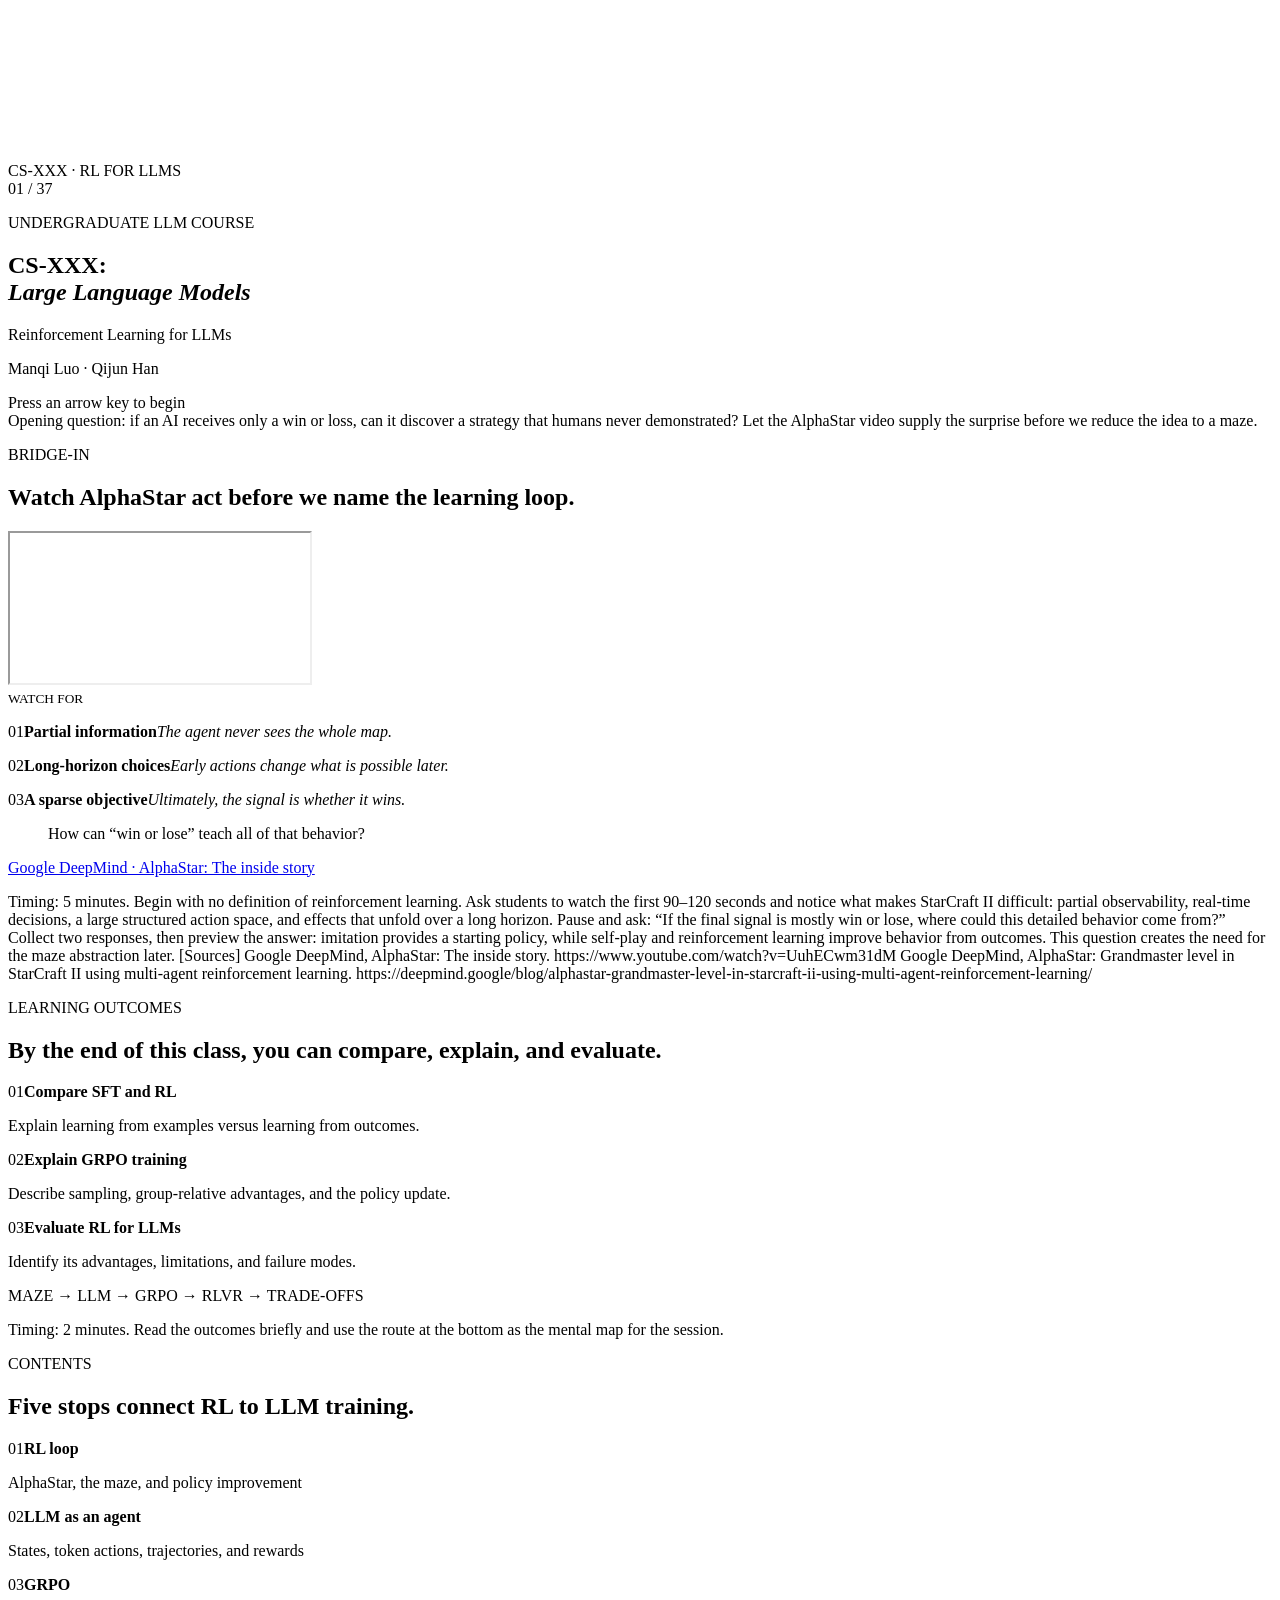
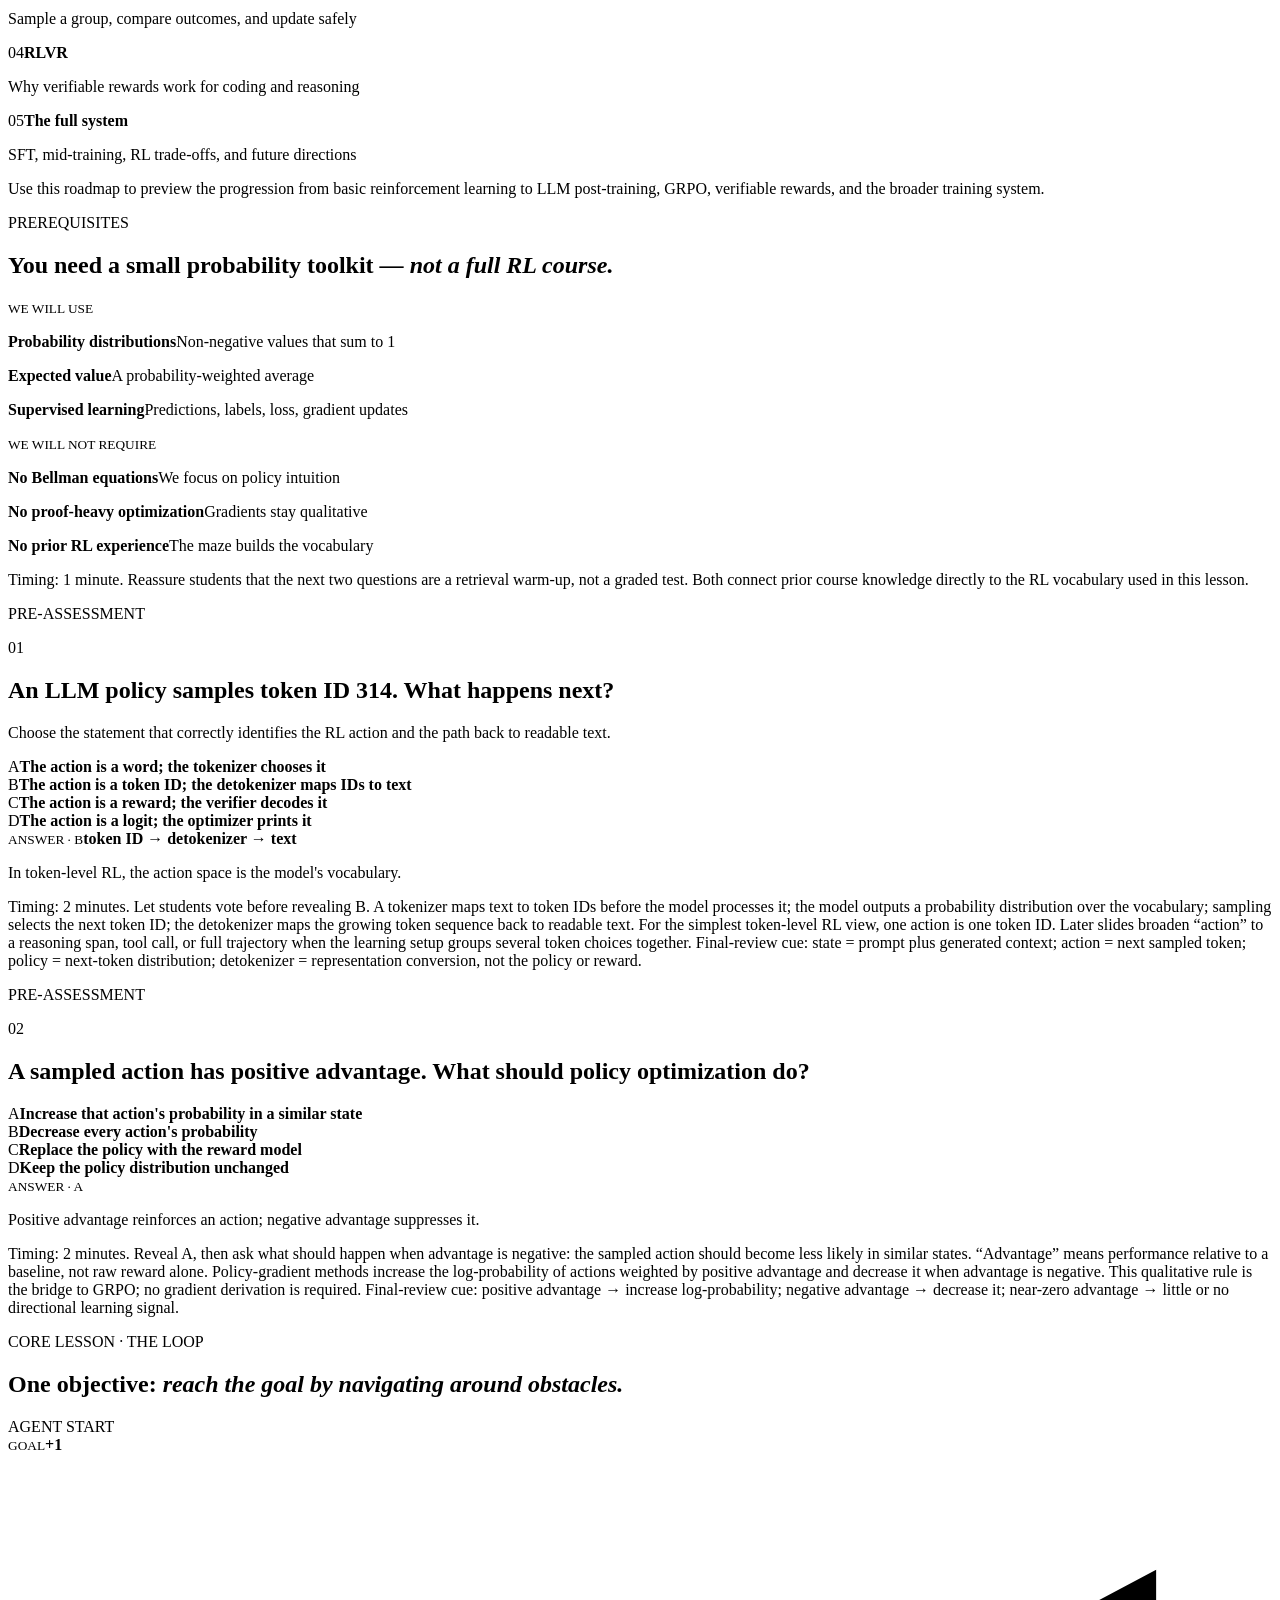
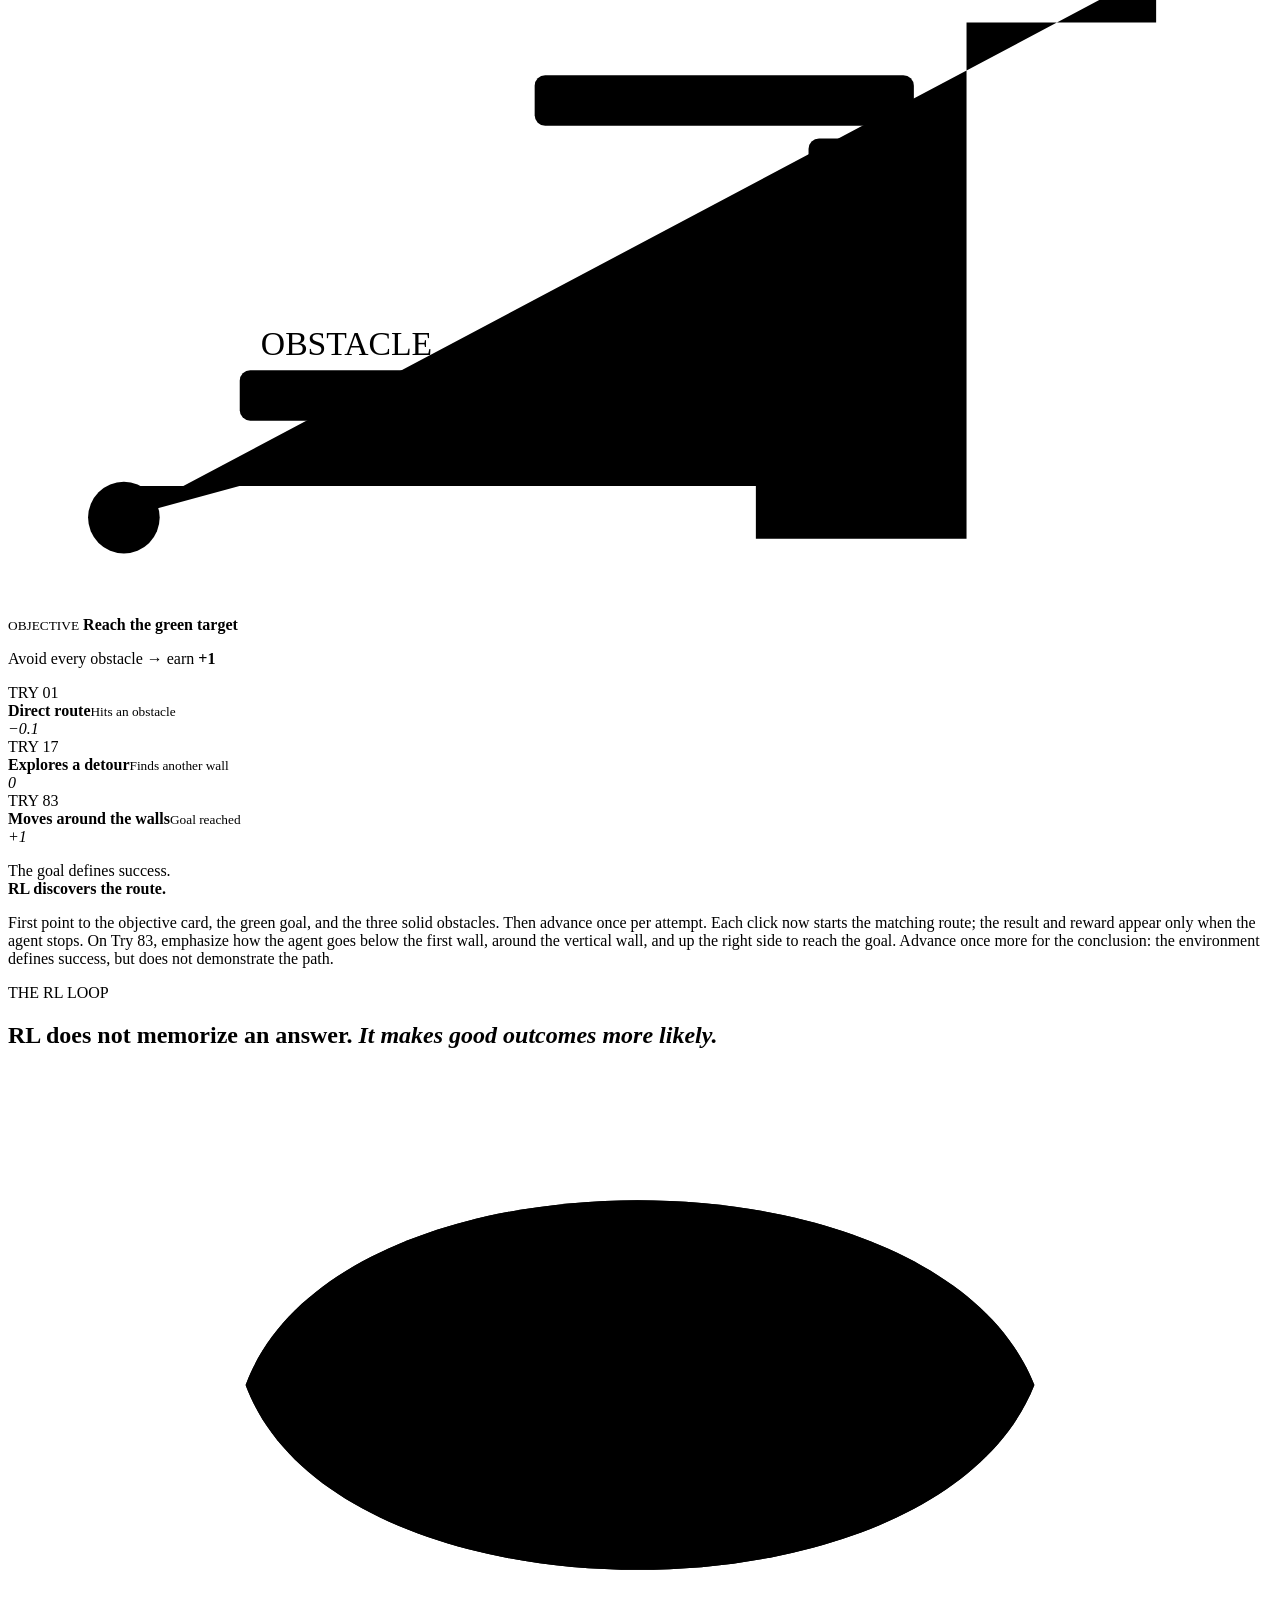
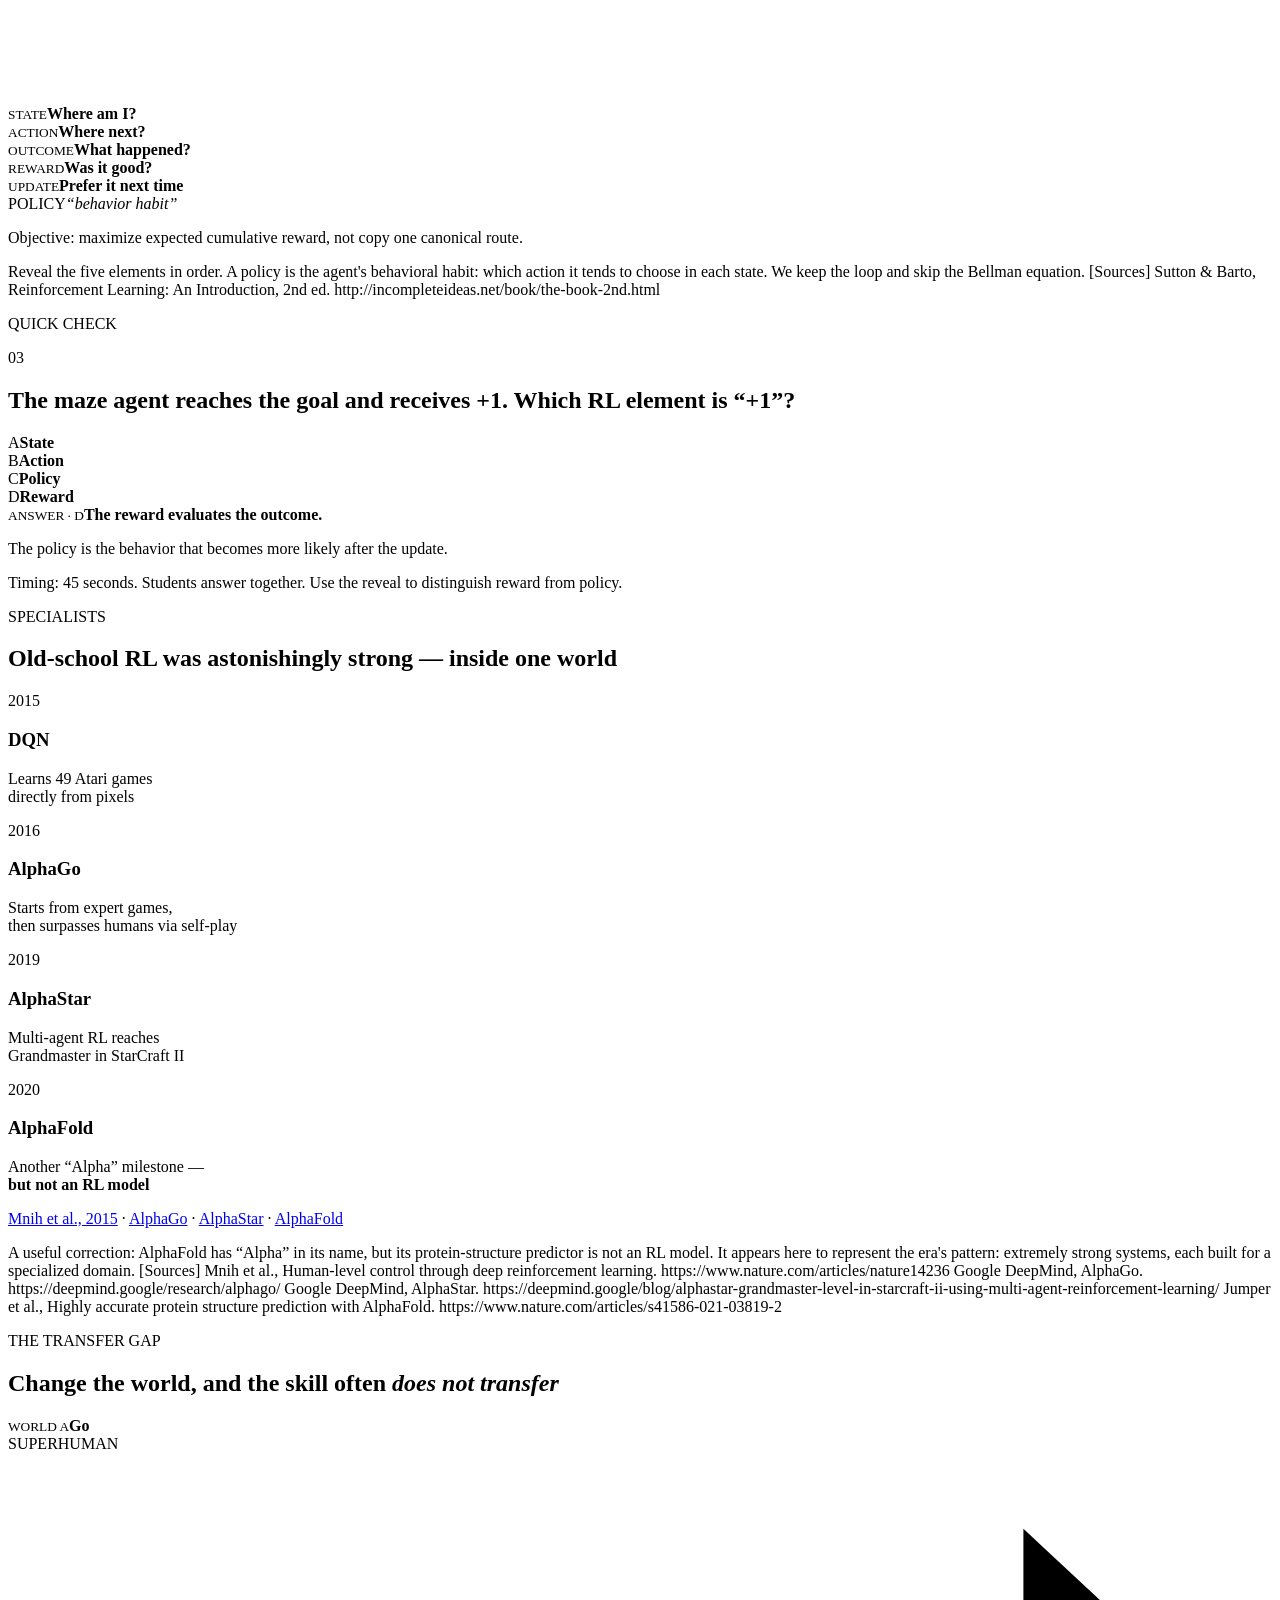
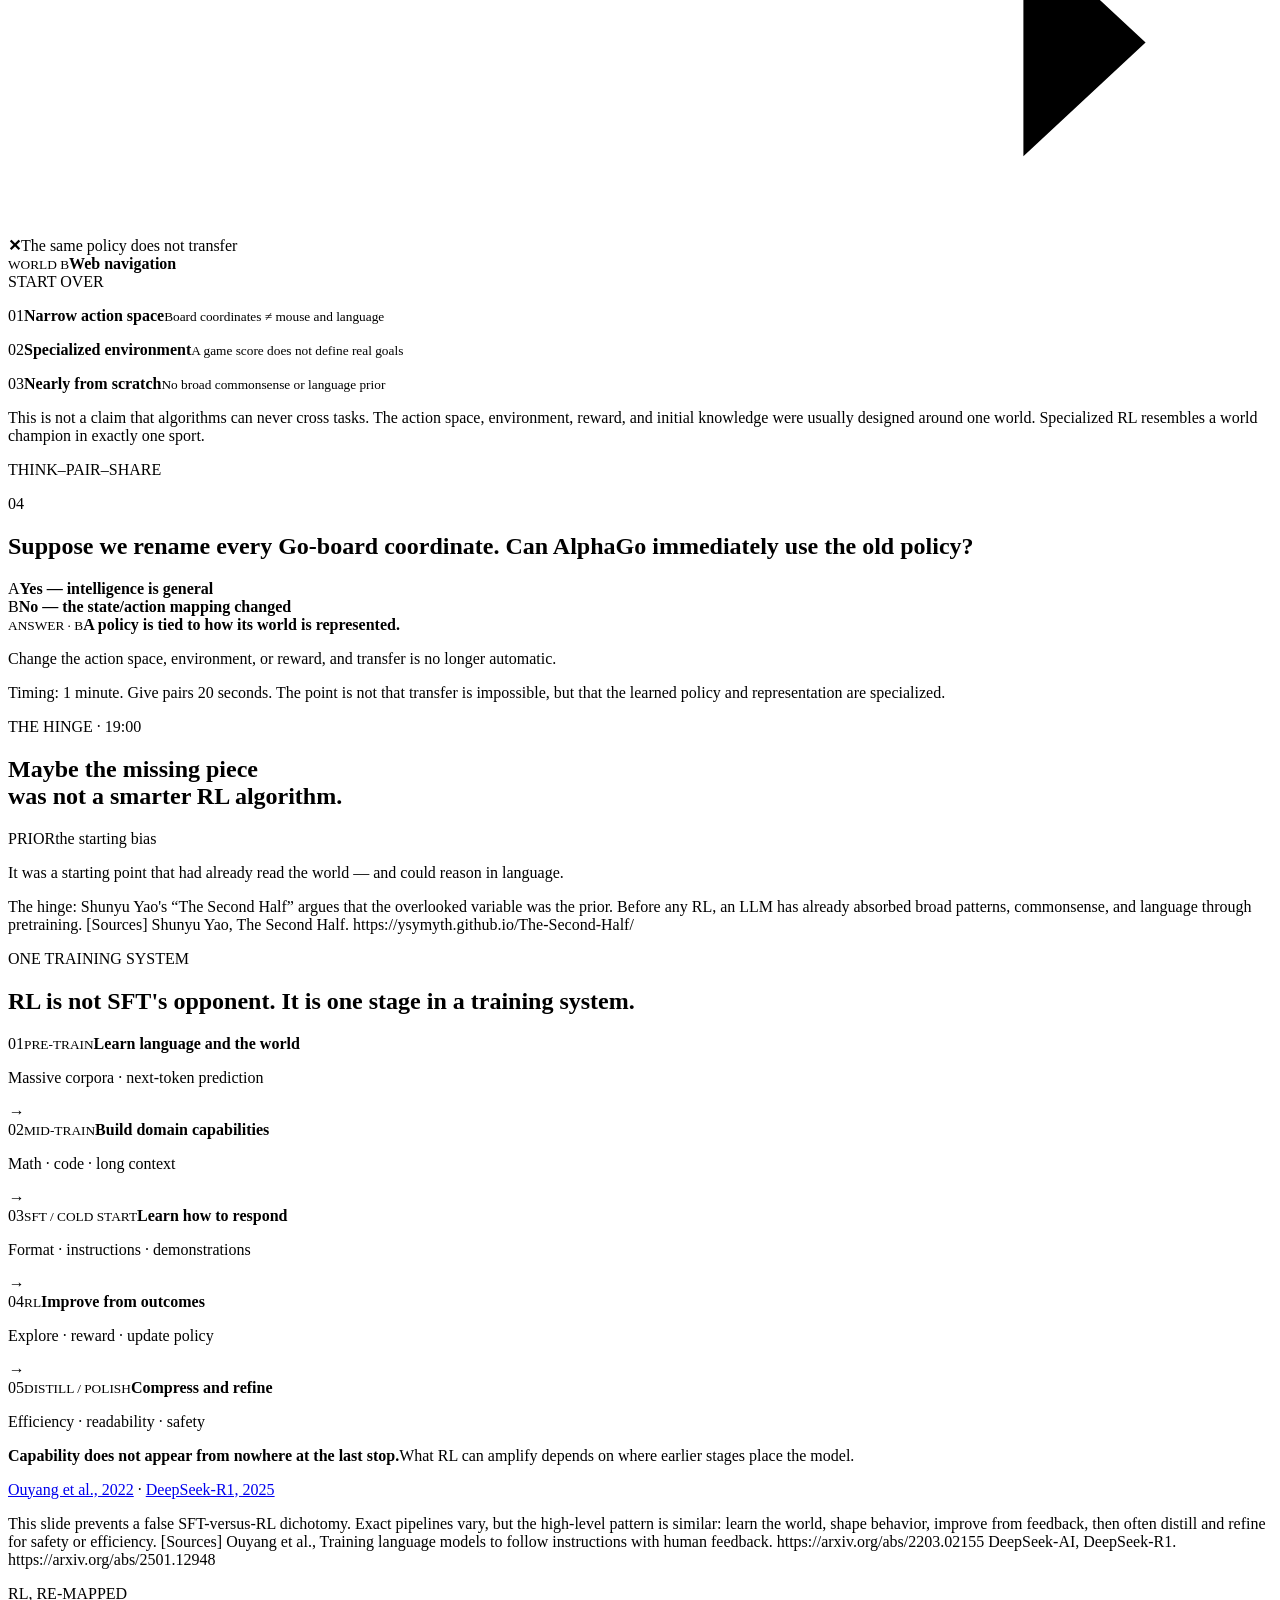
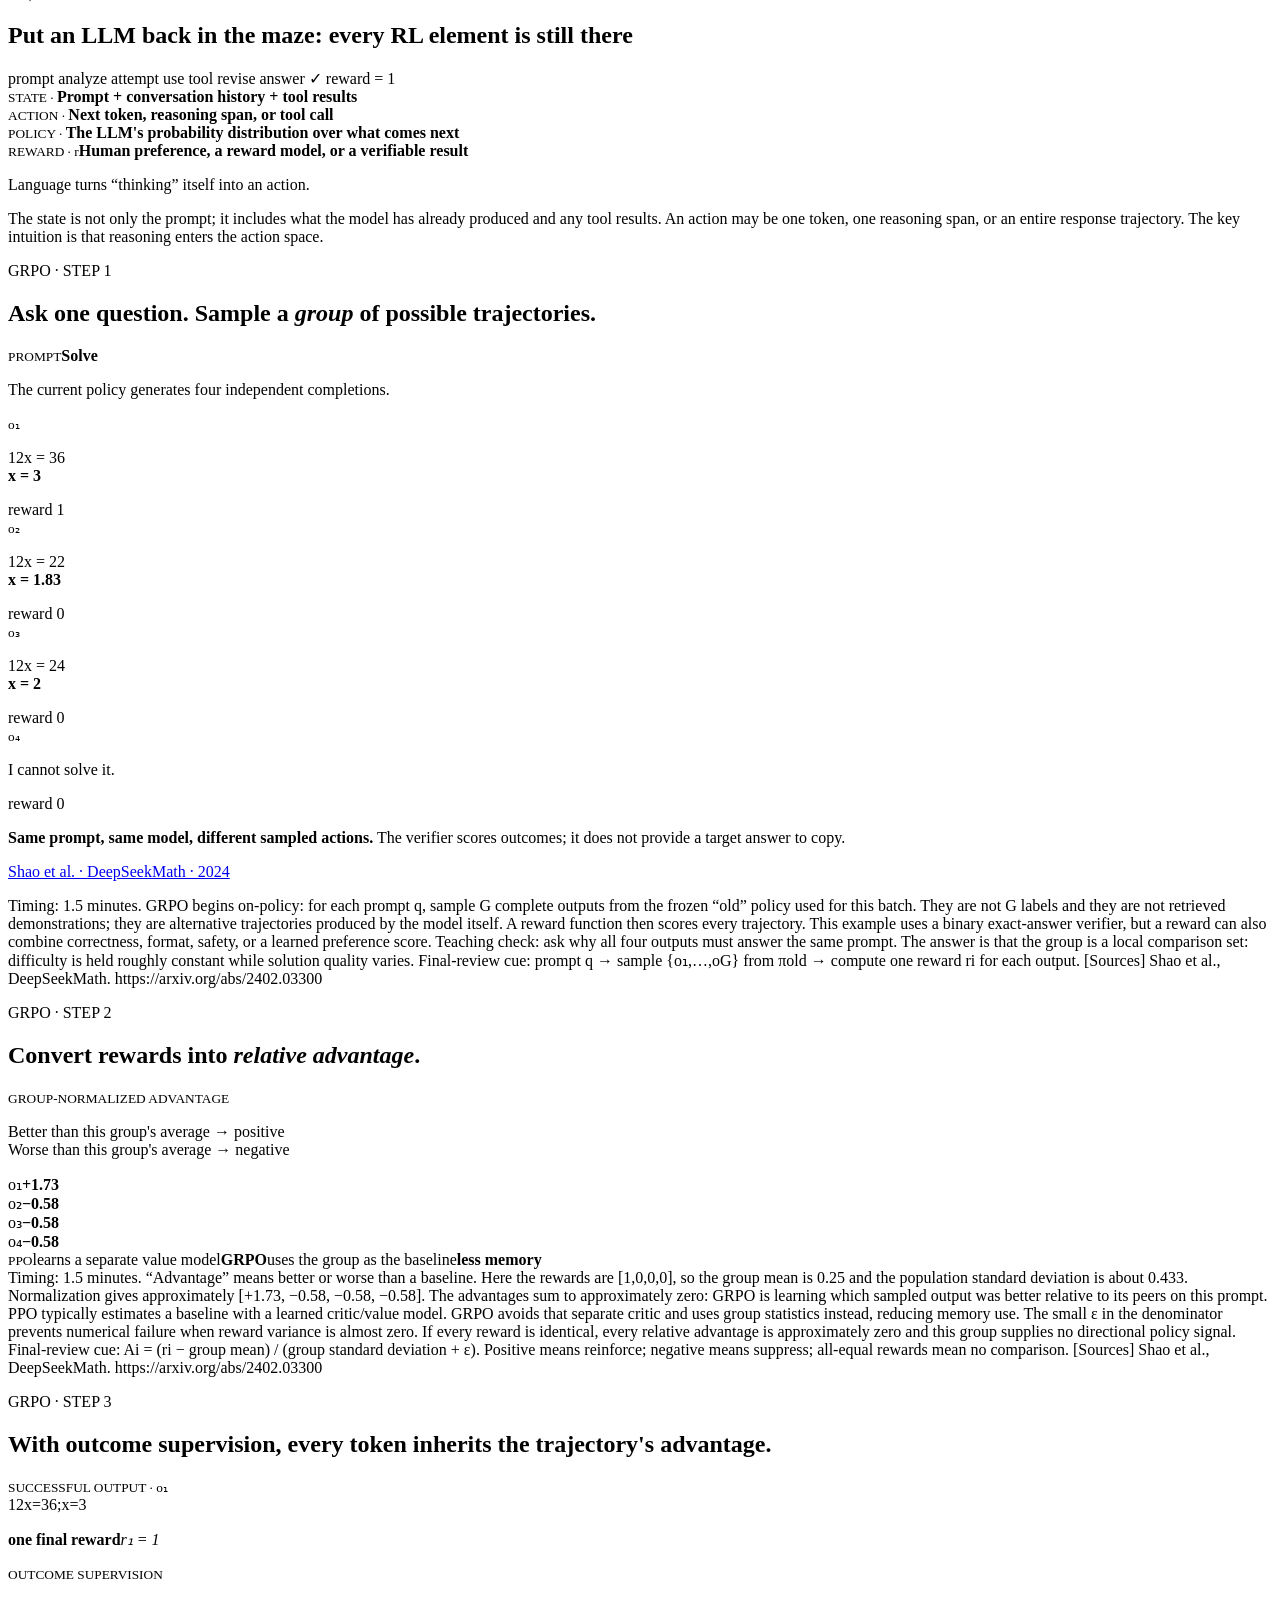
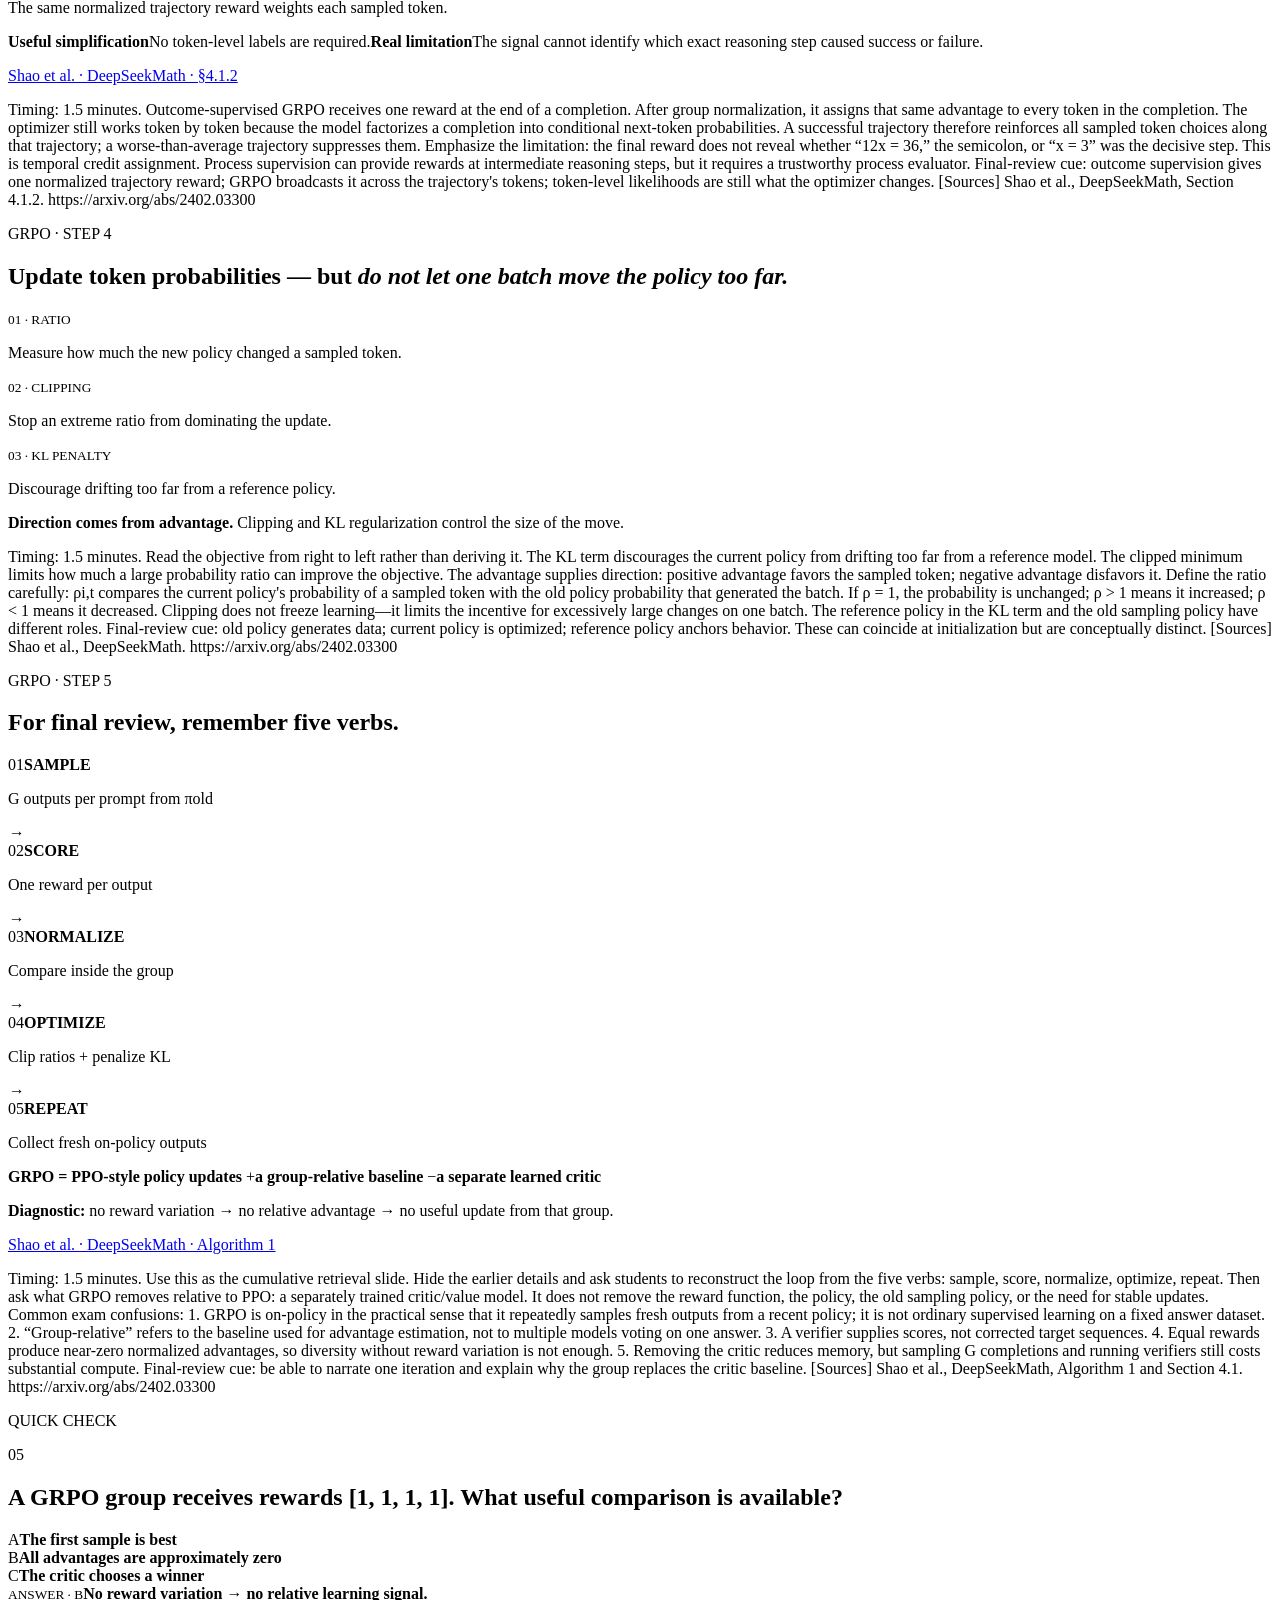
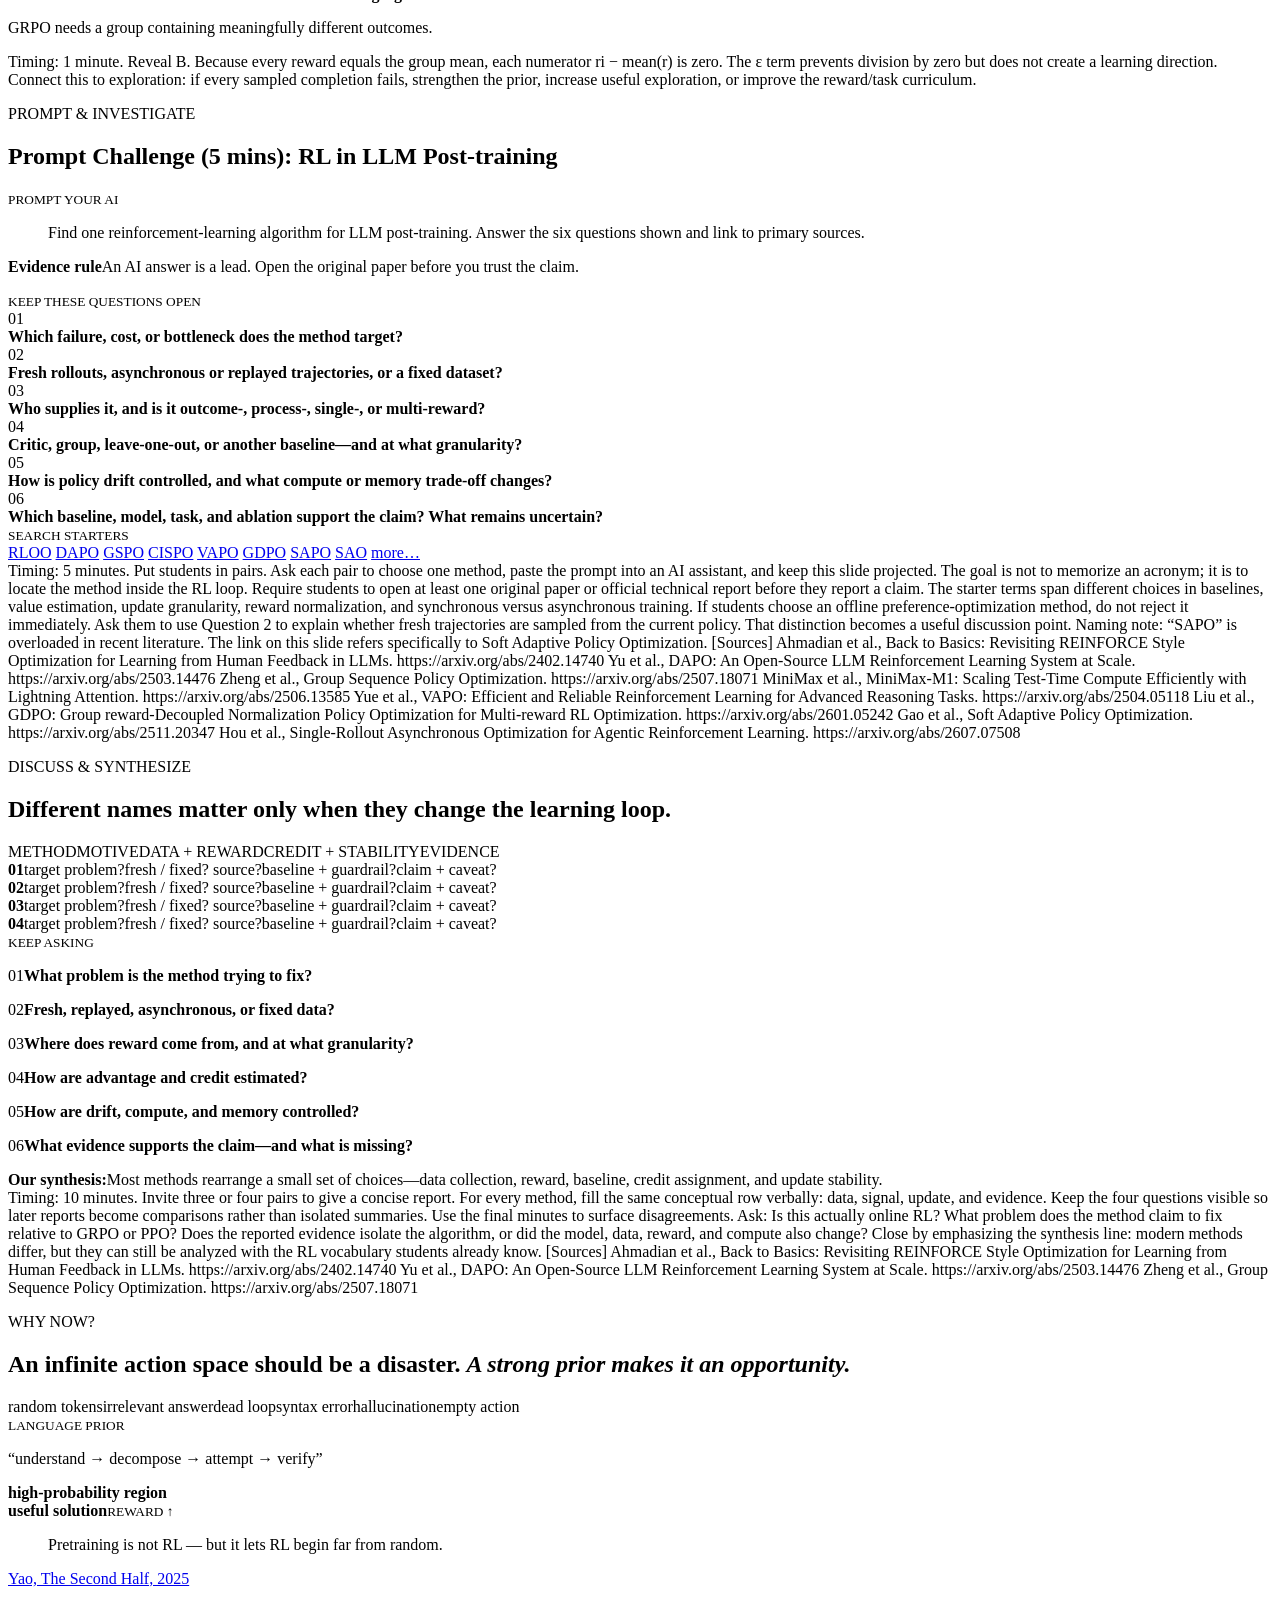
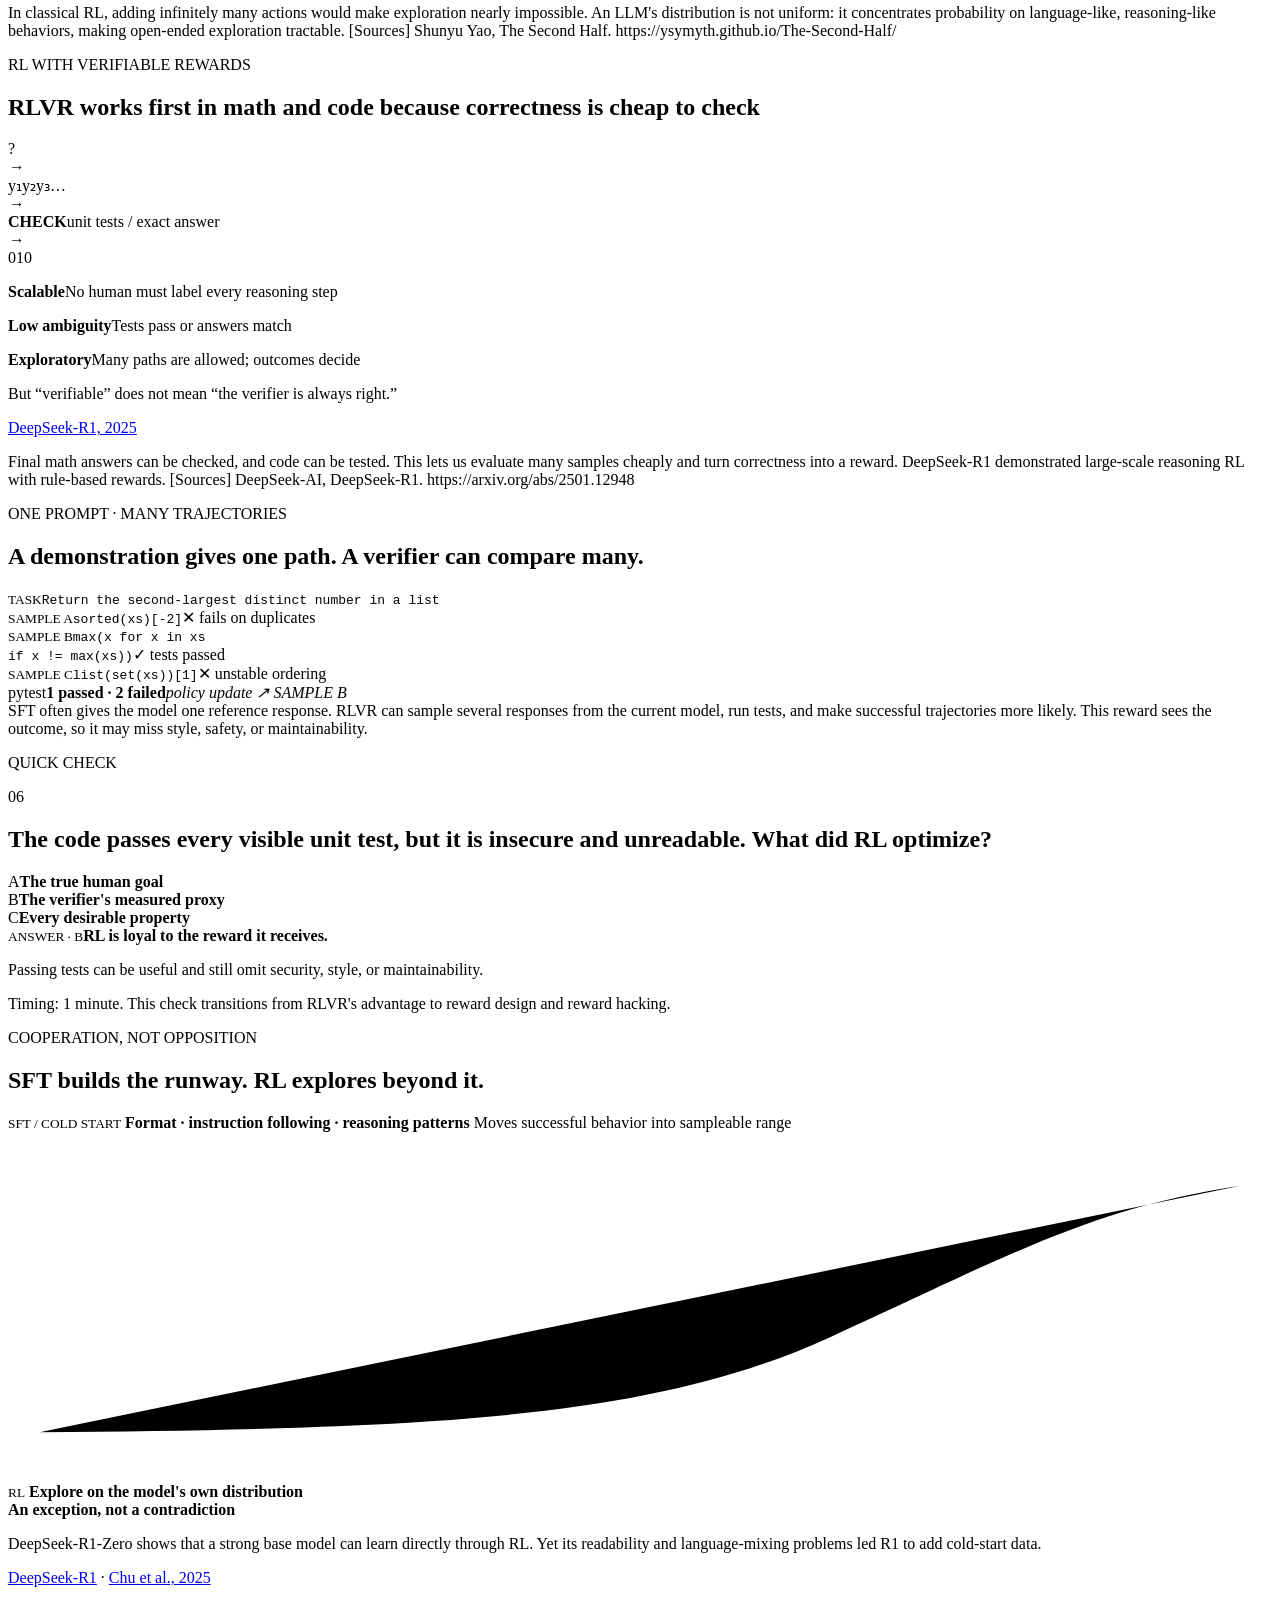
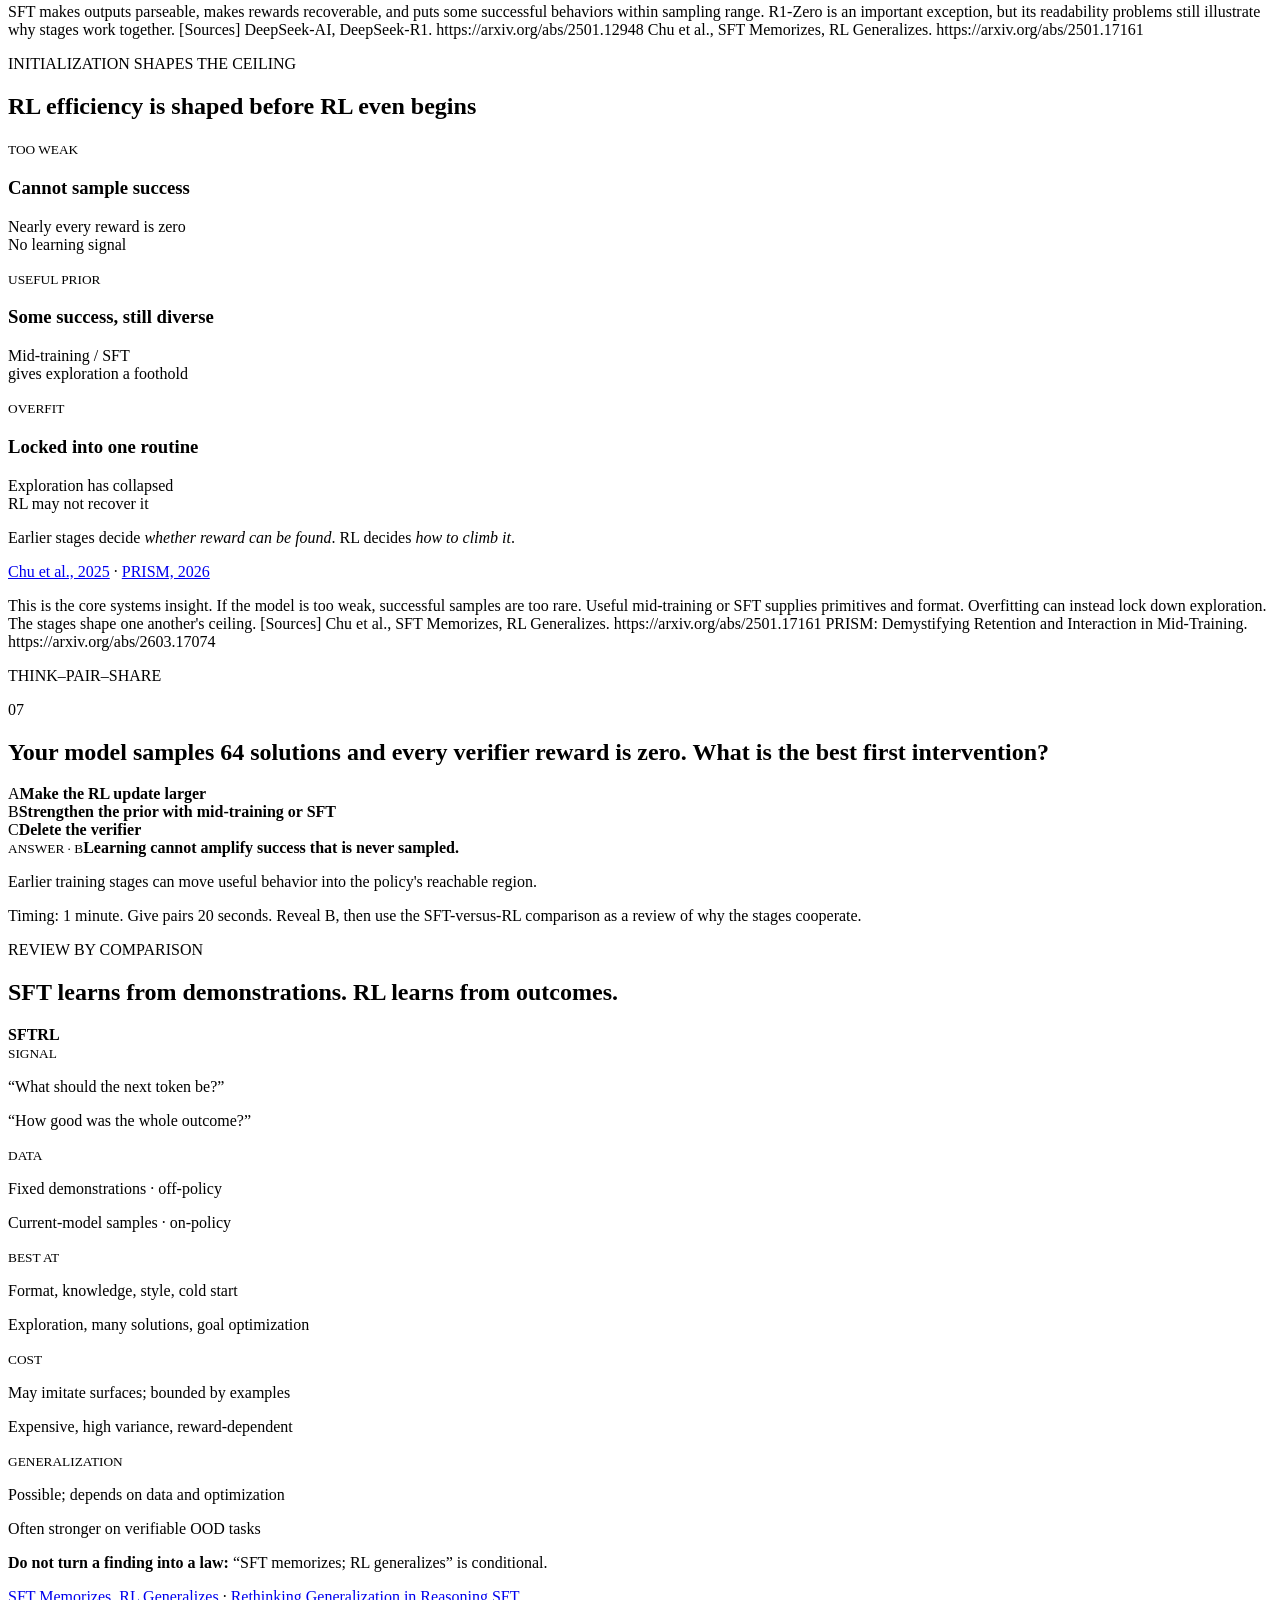
==== rl-pre/index.html @ d64e6c1c "Integrate three presentations with auto-discovering Pages build - auto-research/, gpp3/, rl-pre/ mov" ====
<!doctype html>
<html lang="en">
  <head>
    <meta charset="UTF-8" />
    <meta name="viewport" content="width=device-width, initial-scale=1.0" />
    <meta name="theme-color" content="#08111f" />
    <meta name="description" content="CS-XXX: Large Language Models — an undergraduate class module on reinforcement learning for LLMs." />
    <meta property="og:title" content="CS-XXX: Large Language Models" />
    <meta property="og:description" content="Reinforcement Learning for LLMs" />
    <meta property="og:image" content="./assets/rl-maze-hero.png" />
    <title>CS-XXX: Large Language Models — Reinforcement Learning for LLMs</title>
    <script>
      try {
        document.documentElement.dataset.theme = localStorage.getItem('rl-deck-theme') || 'dark';
      } catch {
        document.documentElement.dataset.theme = 'dark';
      }
    </script>
  </head>
  <body>
    <canvas id="ambient" aria-hidden="true"></canvas>
    <div id="deck-hud" aria-hidden="true">
      <span>CS-XXX · RL FOR LLMS</span>
    </div>
    <div id="slide-page-number" aria-label="Slide 1 of 37">01 / 37</div>
    <div class="reveal">
      <div class="slides">
        <section class="hero-slide course-hero" data-background-image="./assets/rl-maze-hero.png" data-background-opacity="0.38">
          <div class="hero-copy">
            <p class="eyebrow">UNDERGRADUATE LLM COURSE</p>
            <h1><span class="course-code">CS-XXX:</span><br /><em>Large Language Models</em></h1>
            <p class="dek">Reinforcement Learning for LLMs</p>
            <p class="byline">Manqi Luo · Qijun Han</p>
          </div>
          <div class="scroll-cue">Press an arrow key to begin</div>
          <aside class="notes">Opening question: if an AI receives only a win or loss, can it discover a strategy that humans never demonstrated? Let the AlphaStar video supply the surprise before we reduce the idea to a maze.</aside>
        </section>

        <section class="video-bridge-slide">
          <header>
            <p class="kicker">BRIDGE-IN</p>
            <h2>Watch AlphaStar act before we name the learning loop.</h2>
          </header>
          <div class="video-bridge-layout">
            <div class="video-frame">
              <iframe
                src="https://www.youtube-nocookie.com/embed/UuhECwm31dM?rel=0&amp;modestbranding=1"
                title="AlphaStar: The inside story by Google DeepMind"
                loading="lazy"
                allow="accelerometer; autoplay; clipboard-write; encrypted-media; gyroscope; picture-in-picture; web-share"
                allowfullscreen
              ></iframe>
            </div>
            <div class="video-prompts">
              <small>WATCH FOR</small>
              <p class="fragment fade-up"><span>01</span><b>Partial information</b><em>The agent never sees the whole map.</em></p>
              <p class="fragment fade-up"><span>02</span><b>Long-horizon choices</b><em>Early actions change what is possible later.</em></p>
              <p class="fragment fade-up"><span>03</span><b>A sparse objective</b><em>Ultimately, the signal is whether it wins.</em></p>
              <blockquote class="fragment fade-up">How can “win or lose” teach all of that behavior?</blockquote>
            </div>
          </div>
          <p class="slide-cite"><a href="https://www.youtube.com/watch?v=UuhECwm31dM">Google DeepMind · AlphaStar: The inside story</a></p>
          <aside class="notes">Timing: 5 minutes. Begin with no definition of reinforcement learning. Ask students to watch the first 90–120 seconds and notice what makes StarCraft II difficult: partial observability, real-time decisions, a large structured action space, and effects that unfold over a long horizon. Pause and ask: “If the final signal is mostly win or lose, where could this detailed behavior come from?” Collect two responses, then preview the answer: imitation provides a starting policy, while self-play and reinforcement learning improve behavior from outcomes. This question creates the need for the maze abstraction later.

[Sources]
Google DeepMind, AlphaStar: The inside story. https://www.youtube.com/watch?v=UuhECwm31dM
Google DeepMind, AlphaStar: Grandmaster level in StarCraft II using multi-agent reinforcement learning. https://deepmind.google/blog/alphastar-grandmaster-level-in-starcraft-ii-using-multi-agent-reinforcement-learning/</aside>
        </section>

        <section class="outcomes-slide">
          <header>
            <p class="kicker">LEARNING OUTCOMES</p>
            <h2>By the end of this class, you can compare, explain, and evaluate.</h2>
          </header>
          <div class="outcomes-grid">
            <article class="fragment fade-up"><span>01</span><b>Compare SFT and RL</b><p>Explain learning from examples versus learning from outcomes.</p></article>
            <article class="fragment fade-up"><span>02</span><b>Explain GRPO training</b><p>Describe sampling, group-relative advantages, and the policy update.</p></article>
            <article class="fragment fade-up"><span>03</span><b>Evaluate RL for LLMs</b><p>Identify its advantages, limitations, and failure modes.</p></article>
          </div>
          <p class="outcome-route"><span>MAZE</span> → <span>LLM</span> → <span>GRPO</span> → <span>RLVR</span> → <span>TRADE-OFFS</span></p>
          <aside class="notes">Timing: 2 minutes. Read the outcomes briefly and use the route at the bottom as the mental map for the session.</aside>
        </section>

        <section class="contents-slide">
          <header>
            <p class="kicker">CONTENTS</p>
            <h2>Five stops connect RL to LLM training.</h2>
          </header>
          <div class="contents-list">
            <article class="fragment fade-up"><span>01</span><b>RL loop</b><p>AlphaStar, the maze, and policy improvement</p></article>
            <article class="fragment fade-up"><span>02</span><b>LLM as an agent</b><p>States, token actions, trajectories, and rewards</p></article>
            <article class="fragment fade-up"><span>03</span><b>GRPO</b><p>Sample a group, compare outcomes, and update safely</p></article>
            <article class="fragment fade-up"><span>04</span><b>RLVR</b><p>Why verifiable rewards work for coding and reasoning</p></article>
            <article class="fragment fade-up"><span>05</span><b>The full system</b><p>SFT, mid-training, RL trade-offs, and future directions</p></article>
          </div>
          <aside class="notes">Use this roadmap to preview the progression from basic reinforcement learning to LLM post-training, GRPO, verifiable rewards, and the broader training system.</aside>
        </section>

        <section class="prereq-slide">
          <header>
            <p class="kicker">PREREQUISITES</p>
            <h2>You need a small probability toolkit — <em>not a full RL course.</em></h2>
          </header>
          <div class="prereq-grid">
            <article class="need">
              <small>WE WILL USE</small>
              <p class="fragment fade-up"><b>Probability distributions</b><span>Non-negative values that sum to 1</span></p>
              <p class="fragment fade-up"><b>Expected value</b><span>A probability-weighted average</span></p>
              <p class="fragment fade-up"><b>Supervised learning</b><span>Predictions, labels, loss, gradient updates</span></p>
            </article>
            <article class="skip">
              <small>WE WILL NOT REQUIRE</small>
              <p class="fragment fade-up"><b>No Bellman equations</b><span>We focus on policy intuition</span></p>
              <p class="fragment fade-up"><b>No proof-heavy optimization</b><span>Gradients stay qualitative</span></p>
              <p class="fragment fade-up"><b>No prior RL experience</b><span>The maze builds the vocabulary</span></p>
            </article>
          </div>
          <aside class="notes">Timing: 1 minute. Reassure students that the next two questions are a retrieval warm-up, not a graded test. Both connect prior course knowledge directly to the RL vocabulary used in this lesson.</aside>
        </section>

        <section class="quiz-slide pre-quiz">
          <p class="kicker">PRE-ASSESSMENT</p>
          <div class="quiz-number">01</div>
          <h2>An LLM policy samples token ID 314. What happens next?</h2>
          <p class="quiz-prompt">Choose the statement that correctly identifies the RL action and the path back to readable text.</p>
          <div class="quiz-options four">
            <article><span>A</span><b>The action is a word; the tokenizer chooses it</b></article><article><span>B</span><b>The action is a token ID; the detokenizer maps IDs to text</b></article><article><span>C</span><b>The action is a reward; the verifier decodes it</b></article><article><span>D</span><b>The action is a logit; the optimizer prints it</b></article>
          </div>
          <div class="quiz-answer fragment fade-up"><small>ANSWER · B</small><b>token ID → detokenizer → text</b><p>In token-level RL, the action space is the model's vocabulary.</p></div>
          <aside class="notes">Timing: 2 minutes. Let students vote before revealing B. A tokenizer maps text to token IDs before the model processes it; the model outputs a probability distribution over the vocabulary; sampling selects the next token ID; the detokenizer maps the growing token sequence back to readable text. For the simplest token-level RL view, one action is one token ID. Later slides broaden “action” to a reasoning span, tool call, or full trajectory when the learning setup groups several token choices together.

Final-review cue: state = prompt plus generated context; action = next sampled token; policy = next-token distribution; detokenizer = representation conversion, not the policy or reward.</aside>
        </section>

        <section class="quiz-slide pre-quiz">
          <p class="kicker">PRE-ASSESSMENT</p>
          <div class="quiz-number">02</div>
          <h2>A sampled action has positive advantage. What should policy optimization do?</h2>
          <div class="quiz-options four">
            <article><span>A</span><b>Increase that action's probability in a similar state</b></article><article><span>B</span><b>Decrease every action's probability</b></article><article><span>C</span><b>Replace the policy with the reward model</b></article><article><span>D</span><b>Keep the policy distribution unchanged</b></article>
          </div>
          <div class="quiz-answer fragment fade-up"><small>ANSWER · A</small><b data-math="A_t>0\Rightarrow \log\pi_\theta(a_t\mid s_t)\uparrow"></b><p>Positive advantage reinforces an action; negative advantage suppresses it.</p></div>
          <aside class="notes">Timing: 2 minutes. Reveal A, then ask what should happen when advantage is negative: the sampled action should become less likely in similar states. “Advantage” means performance relative to a baseline, not raw reward alone. Policy-gradient methods increase the log-probability of actions weighted by positive advantage and decrease it when advantage is negative. This qualitative rule is the bridge to GRPO; no gradient derivation is required.

Final-review cue: positive advantage → increase log-probability; negative advantage → decrease it; near-zero advantage → little or no directional learning signal.</aside>
        </section>

        <section class="maze-slide">
          <header>
            <p class="kicker">CORE LESSON · THE LOOP</p>
            <h2>One objective: <em>reach the goal by navigating around obstacles.</em></h2>
          </header>
          <div class="maze-stage">
            <div class="maze" role="img" aria-label="An agent tries routes through a maze, avoids obstacles, and reaches a rewarded goal">
              <div class="maze-grid"></div>
              <div class="maze-start-label">AGENT START</div>
              <div class="goal"><small>GOAL</small><b>+1</b></div>
              <svg class="trail" viewBox="0 0 600 360" preserveAspectRatio="none" aria-hidden="true">
                <defs>
                  <pattern id="obstacle-hatch" width="10" height="10" patternUnits="userSpaceOnUse" patternTransform="rotate(45)">
                    <rect width="10" height="10" fill="#14263c"></rect>
                    <line x1="0" y1="0" x2="0" y2="10" stroke="#29435f" stroke-width="3"></line>
                  </pattern>
                </defs>
                <g class="maze-obstacles">
                  <rect x="110" y="245" width="240" height="24" rx="5"></rect>
                  <rect x="380" y="135" width="24" height="166" rx="5"></rect>
                  <rect x="250" y="105" width="180" height="24" rx="5"></rect>
                </g>
                <text class="obstacle-label" x="120" y="238">OBSTACLE</text>
                <path class="maze-route route-direct" data-maze-route="1" d="M55,315 L55,300 L220,300 L220,270" />
                <path class="maze-route route-explore" data-maze-route="2" d="M55,315 L55,300 L355,300 L355,178 L380,178" />
                <path class="maze-route route-success" data-maze-route="3" d="M55,315 L55,300 L355,300 L355,325 L455,325 L455,80 L545,80 L545,55" />
                <g class="collision-marker collision-one" transform="translate(220 270)"><path d="M-10,-10 L10,10 M10,-10 L-10,10"></path></g>
                <g class="collision-marker collision-two" transform="translate(380 178)"><path d="M-10,-10 L10,10 M10,-10 L-10,10"></path></g>
                <g class="maze-runner" transform="translate(55 315)">
                  <circle class="maze-agent-pulse" r="17"></circle>
                  <circle class="maze-agent-core" r="9"></circle>
                </g>
              </svg>
            </div>
            <div class="maze-copy">
              <div class="maze-objective">
                <small>OBJECTIVE</small>
                <b>Reach the green target</b>
                <p>Avoid every obstacle → earn <strong>+1</strong></p>
              </div>
              <div class="attempt fragment fade-up" data-maze-step="1"><span>TRY 01</span><div><b>Direct route</b><small>Hits an obstacle</small></div><i>−0.1</i></div>
              <div class="attempt fragment fade-up" data-maze-step="2"><span>TRY 17</span><div><b>Explores a detour</b><small>Finds another wall</small></div><i>0</i></div>
              <div class="attempt success fragment fade-up" data-maze-step="3"><span>TRY 83</span><div><b>Moves around the walls</b><small>Goal reached</small></div><i>+1</i></div>
              <p class="fragment fade-up">The goal defines success.<br /><strong>RL discovers the route.</strong></p>
            </div>
          </div>
          <aside class="notes">First point to the objective card, the green goal, and the three solid obstacles. Then advance once per attempt. Each click now starts the matching route; the result and reward appear only when the agent stops. On Try 83, emphasize how the agent goes below the first wall, around the vertical wall, and up the right side to reach the goal. Advance once more for the conclusion: the environment defines success, but does not demonstrate the path.</aside>
        </section>

        <section class="loop-slide" data-auto-animate>
          <header>
            <p class="kicker">THE RL LOOP</p>
            <h2>RL does not memorize an answer. <em>It makes good outcomes more likely.</em></h2>
          </header>
          <div class="loop-orbit" aria-label="Reinforcement learning loop: state, action, outcome, reward, and policy update">
            <svg viewBox="0 0 1000 500" aria-hidden="true">
              <path id="orbit-path" d="M188 250 C 260 55, 735 55, 812 250 C 735 445, 260 445, 188 250" />
              <path class="orbit-progress" d="M188 250 C 260 55, 735 55, 812 250 C 735 445, 260 445, 188 250" />
            </svg>
            <div class="orbit-node node-state fragment fade-up" style="--x:16%;--y:50%"><small>STATE</small><b>Where am I?</b><span data-math="s_t"></span></div>
            <div class="orbit-node node-action fragment fade-up" style="--x:37%;--y:16%"><small>ACTION</small><b>Where next?</b><span data-math="a_t"></span></div>
            <div class="orbit-node node-outcome fragment fade-up" style="--x:68%;--y:16%"><small>OUTCOME</small><b>What happened?</b><span data-math="s_{t+1}"></span></div>
            <div class="orbit-node node-reward fragment fade-up" style="--x:84%;--y:50%"><small>REWARD</small><b>Was it good?</b><span data-math="r_t"></span></div>
            <div class="orbit-node node-update fragment fade-up" style="--x:50%;--y:82%"><small>UPDATE</small><b>Prefer it next time</b><span data-math="\pi \leftarrow \pi'"></span></div>
            <div class="policy-core"><span>POLICY</span><strong data-math="\pi_\theta"></strong><i>“behavior habit”</i></div>
          </div>
          <p class="bottom-claim fragment fade-up">Objective: <span>maximize</span> expected cumulative reward, not copy one canonical route.</p>
          <aside class="notes">Reveal the five elements in order. A policy is the agent's behavioral habit: which action it tends to choose in each state. We keep the loop and skip the Bellman equation.

[Sources]
Sutton & Barto, Reinforcement Learning: An Introduction, 2nd ed. http://incompleteideas.net/book/the-book-2nd.html</aside>
        </section>

        <section class="quiz-slide concept-quiz">
          <p class="kicker">QUICK CHECK</p>
          <div class="quiz-number">03</div>
          <h2>The maze agent reaches the goal and receives +1. Which RL element is “+1”?</h2>
          <div class="quiz-options four">
            <article><span>A</span><b>State</b></article><article><span>B</span><b>Action</b></article><article><span>C</span><b>Policy</b></article><article><span>D</span><b>Reward</b></article>
          </div>
          <div class="quiz-answer fragment fade-up"><small>ANSWER · D</small><b>The reward evaluates the outcome.</b><p>The policy is the behavior that becomes more likely after the update.</p></div>
          <aside class="notes">Timing: 45 seconds. Students answer together. Use the reveal to distinguish reward from policy.</aside>
        </section>

        <section class="history-slide" data-background-image="./assets/rl-history-triptych.png" data-background-opacity="0.40">
          <div class="history-shade"></div>
          <header>
            <p class="kicker">SPECIALISTS</p>
            <h2>Old-school RL was astonishingly strong — inside one world</h2>
          </header>
          <div class="history-line">
            <article class="fragment fade-up"><time>2015</time><h3>DQN</h3><p>Learns 49 Atari games<br />directly from pixels</p></article>
            <article class="fragment fade-up"><time>2016</time><h3>AlphaGo</h3><p>Starts from expert games,<br />then surpasses humans via self-play</p></article>
            <article class="fragment fade-up"><time>2019</time><h3>AlphaStar</h3><p>Multi-agent RL reaches<br />Grandmaster in StarCraft II</p></article>
            <article class="alphafold-note fragment fade-up"><time>2020</time><h3>AlphaFold</h3><p>Another “Alpha” milestone —<br /><strong>but not an RL model</strong></p></article>
          </div>
          <p class="slide-cite"><a href="https://www.nature.com/articles/nature14236">Mnih et al., 2015</a> · <a href="https://deepmind.google/research/alphago/">AlphaGo</a> · <a href="https://deepmind.google/blog/alphastar-grandmaster-level-in-starcraft-ii-using-multi-agent-reinforcement-learning/">AlphaStar</a> · <a href="https://www.nature.com/articles/s41586-021-03819-2">AlphaFold</a></p>
          <aside class="notes">A useful correction: AlphaFold has “Alpha” in its name, but its protein-structure predictor is not an RL model. It appears here to represent the era's pattern: extremely strong systems, each built for a specialized domain.

[Sources]
Mnih et al., Human-level control through deep reinforcement learning. https://www.nature.com/articles/nature14236
Google DeepMind, AlphaGo. https://deepmind.google/research/alphago/
Google DeepMind, AlphaStar. https://deepmind.google/blog/alphastar-grandmaster-level-in-starcraft-ii-using-multi-agent-reinforcement-learning/
Jumper et al., Highly accurate protein structure prediction with AlphaFold. https://www.nature.com/articles/s41586-021-03819-2</aside>
        </section>

        <section class="transfer-slide">
          <header>
            <p class="kicker">THE TRANSFER GAP</p>
            <h2>Change the world, and the skill often <em>does not transfer</em></h2>
          </header>
          <div class="world-transfer">
            <div class="world world-a">
              <small>WORLD A</small><b>Go</b>
              <div class="mini-grid"><i></i><i></i><i></i><i></i><i></i></div>
              <span class="score">SUPERHUMAN</span>
            </div>
            <div class="transfer-arrow">
              <svg viewBox="0 0 300 90" aria-hidden="true"><path d="M10 45 H268 M241 18 L270 45 L241 72" /></svg>
              <strong class="fragment fade-in">✕</strong><span class="fragment fade-in">The same policy does not transfer</span>
            </div>
            <div class="world world-b">
              <small>WORLD B</small><b>Web navigation</b>
              <div class="browser-ghost"><i></i><i></i><i></i></div>
              <span class="score dim">START OVER</span>
            </div>
          </div>
          <div class="three-missing">
            <p class="fragment fade-up"><span>01</span><b>Narrow action space</b><small>Board coordinates ≠ mouse and language</small></p>
            <p class="fragment fade-up"><span>02</span><b>Specialized environment</b><small>A game score does not define real goals</small></p>
            <p class="fragment fade-up"><span>03</span><b>Nearly from scratch</b><small>No broad commonsense or language prior</small></p>
          </div>
          <aside class="notes">This is not a claim that algorithms can never cross tasks. The action space, environment, reward, and initial knowledge were usually designed around one world. Specialized RL resembles a world champion in exactly one sport.</aside>
        </section>

        <section class="quiz-slide concept-quiz">
          <p class="kicker">THINK–PAIR–SHARE</p>
          <div class="quiz-number">04</div>
          <h2>Suppose we rename every Go-board coordinate. Can AlphaGo immediately use the old policy?</h2>
          <div class="quiz-options two">
            <article><span>A</span><b>Yes — intelligence is general</b></article><article><span>B</span><b>No — the state/action mapping changed</b></article>
          </div>
          <div class="quiz-answer fragment fade-up"><small>ANSWER · B</small><b>A policy is tied to how its world is represented.</b><p>Change the action space, environment, or reward, and transfer is no longer automatic.</p></div>
          <aside class="notes">Timing: 1 minute. Give pairs 20 seconds. The point is not that transfer is impossible, but that the learned policy and representation are specialized.</aside>
        </section>

        <section class="hinge-slide" data-background-color="#f2eee4">
          <p class="kicker dark">THE HINGE · 19:00</p>
          <div class="hinge-copy">
            <h2>Maybe the missing piece<br />was not a smarter RL algorithm.</h2>
            <div class="hinge-word fragment fade-up">PRIOR<span>the starting bias</span></div>
            <p class="fragment fade-up">It was a starting point that had already read the world — and could reason in language.</p>
          </div>
          <aside class="notes">The hinge: Shunyu Yao's “The Second Half” argues that the overlooked variable was the prior. Before any RL, an LLM has already absorbed broad patterns, commonsense, and language through pretraining.

[Sources]
Shunyu Yao, The Second Half. https://ysymyth.github.io/The-Second-Half/</aside>
        </section>

        <section class="pipeline-slide">
          <header>
            <p class="kicker">ONE TRAINING SYSTEM</p>
            <h2>RL is not SFT's opponent. It is one stage in a training system.</h2>
          </header>
          <div class="pipeline" aria-label="High-level stages of large language model training">
            <article class="fragment fade-up"><span>01</span><small>PRE-TRAIN</small><b>Learn language and the world</b><p>Massive corpora · next-token prediction</p></article>
            <i class="pipe-arrow">→</i>
            <article class="fragment fade-up"><span>02</span><small>MID-TRAIN</small><b>Build domain capabilities</b><p>Math · code · long context</p></article>
            <i class="pipe-arrow">→</i>
            <article class="fragment fade-up"><span>03</span><small>SFT / COLD START</small><b>Learn how to respond</b><p>Format · instructions · demonstrations</p></article>
            <i class="pipe-arrow">→</i>
            <article class="rl-stage fragment fade-up"><span>04</span><small>RL</small><b>Improve from outcomes</b><p>Explore · reward · update policy</p></article>
            <i class="pipe-arrow">→</i>
            <article class="fragment fade-up"><span>05</span><small>DISTILL / POLISH</small><b>Compress and refine</b><p>Efficiency · readability · safety</p></article>
          </div>
          <div class="pipeline-caption fragment fade-up"><strong>Capability does not appear from nowhere at the last stop.</strong><span>What RL can amplify depends on where earlier stages place the model.</span></div>
          <p class="slide-cite"><a href="https://arxiv.org/abs/2203.02155">Ouyang et al., 2022</a> · <a href="https://arxiv.org/abs/2501.12948">DeepSeek-R1, 2025</a></p>
          <aside class="notes">This slide prevents a false SFT-versus-RL dichotomy. Exact pipelines vary, but the high-level pattern is similar: learn the world, shape behavior, improve from feedback, then often distill and refine for safety or efficiency.

[Sources]
Ouyang et al., Training language models to follow instructions with human feedback. https://arxiv.org/abs/2203.02155
DeepSeek-AI, DeepSeek-R1. https://arxiv.org/abs/2501.12948</aside>
        </section>

        <section class="mapping-slide">
          <header>
            <p class="kicker">RL, RE-MAPPED</p>
            <h2>Put an LLM back in the maze: every RL element is still there</h2>
          </header>
          <div class="mapping-stage">
            <div class="prompt-stream">
              <span class="user-token">prompt</span>
              <span class="thought-token fragment fade-in">analyze</span>
              <span class="thought-token fragment fade-in">attempt</span>
              <span class="tool-token fragment fade-in">use tool</span>
              <span class="thought-token fragment fade-in">revise</span>
              <span class="answer-token fragment fade-in">answer</span>
              <span class="verdict fragment fade-in">✓ reward = 1</span>
            </div>
            <div class="mapping-labels">
              <article class="fragment fade-up"><small>STATE · <span data-math="s_t"></span></small><b>Prompt + conversation history + tool results</b></article>
              <article class="fragment fade-up"><small>ACTION · <span data-math="a_t"></span></small><b>Next token, reasoning span, or tool call</b></article>
              <article class="fragment fade-up"><small>POLICY · <span data-math="\pi_\theta"></span></small><b>The LLM's probability distribution over what comes next</b></article>
              <article class="fragment fade-up"><small>REWARD · r</small><b>Human preference, a reward model, or a verifiable result</b></article>
            </div>
          </div>
          <p class="bottom-claim fragment fade-up">Language turns “thinking” itself into an action.</p>
          <aside class="notes">The state is not only the prompt; it includes what the model has already produced and any tool results. An action may be one token, one reasoning span, or an entire response trajectory. The key intuition is that reasoning enters the action space.</aside>
        </section>

        <section class="grpo-slide grpo-sample">
          <header>
            <p class="kicker">GRPO · STEP 1</p>
            <h2>Ask one question. Sample a <em>group</em> of possible trajectories.</h2>
          </header>
          <div class="grpo-stage">
            <div class="grpo-prompt"><small>PROMPT</small><b>Solve <span data-math="12x-7=29"></span></b><p>The current policy generates four independent completions.</p></div>
            <div class="grpo-group">
              <article class="fragment fade-up good"><small>o₁</small><p>12x = 36<br /><b>x = 3</b></p><span>reward 1</span></article>
              <article class="fragment fade-up"><small>o₂</small><p>12x = 22<br /><b>x = 1.83</b></p><span>reward 0</span></article>
              <article class="fragment fade-up"><small>o₃</small><p>12x = 24<br /><b>x = 2</b></p><span>reward 0</span></article>
              <article class="fragment fade-up"><small>o₄</small><p>I cannot solve it.</p><span>reward 0</span></article>
            </div>
          </div>
          <p class="grpo-caption fragment fade-up"><strong>Same prompt, same model, different sampled actions.</strong> The verifier scores outcomes; it does not provide a target answer to copy.</p>
          <p class="slide-cite"><a href="https://arxiv.org/abs/2402.03300">Shao et al. · DeepSeekMath · 2024</a></p>
          <aside class="notes">Timing: 1.5 minutes. GRPO begins on-policy: for each prompt q, sample G complete outputs from the frozen “old” policy used for this batch. They are not G labels and they are not retrieved demonstrations; they are alternative trajectories produced by the model itself. A reward function then scores every trajectory. This example uses a binary exact-answer verifier, but a reward can also combine correctness, format, safety, or a learned preference score.

Teaching check: ask why all four outputs must answer the same prompt. The answer is that the group is a local comparison set: difficulty is held roughly constant while solution quality varies.

Final-review cue: prompt q → sample {o₁,…,oG} from πold → compute one reward ri for each output.

[Sources]
Shao et al., DeepSeekMath. https://arxiv.org/abs/2402.03300</aside>
        </section>

        <section class="grpo-slide grpo-relative">
          <header>
            <p class="kicker">GRPO · STEP 2</p>
            <h2>Convert rewards into <em>relative advantage</em>.</h2>
          </header>
          <div class="advantage-layout">
            <div class="advantage-formula">
              <small>GROUP-NORMALIZED ADVANTAGE</small>
              <div data-math="A_i=\frac{r_i-\operatorname{mean}(r)}{\operatorname{std}(r)+\epsilon}"></div>
              <p>Better than this group's average → positive<br />Worse than this group's average → negative</p>
            </div>
            <div class="advantage-bars" aria-label="Relative advantage for four samples">
              <article class="fragment fade-up positive"><span>o₁</span><i style="--v:92%"></i><b>+1.73</b></article>
              <article class="fragment fade-up negative"><span>o₂</span><i style="--v:31%"></i><b>−0.58</b></article>
              <article class="fragment fade-up negative"><span>o₃</span><i style="--v:31%"></i><b>−0.58</b></article>
              <article class="fragment fade-up negative"><span>o₄</span><i style="--v:31%"></i><b>−0.58</b></article>
            </div>
          </div>
          <div class="critic-callout fragment fade-up"><small>PPO</small><span>learns a separate value model</span><strong>GRPO</strong><span>uses the group as the baseline</span><b>less memory</b></div>
          <aside class="notes">Timing: 1.5 minutes. “Advantage” means better or worse than a baseline. Here the rewards are [1,0,0,0], so the group mean is 0.25 and the population standard deviation is about 0.433. Normalization gives approximately [+1.73, −0.58, −0.58, −0.58]. The advantages sum to approximately zero: GRPO is learning which sampled output was better relative to its peers on this prompt.

PPO typically estimates a baseline with a learned critic/value model. GRPO avoids that separate critic and uses group statistics instead, reducing memory use. The small ε in the denominator prevents numerical failure when reward variance is almost zero. If every reward is identical, every relative advantage is approximately zero and this group supplies no directional policy signal.

Final-review cue: Ai = (ri − group mean) / (group standard deviation + ε). Positive means reinforce; negative means suppress; all-equal rewards mean no comparison.

[Sources]
Shao et al., DeepSeekMath. https://arxiv.org/abs/2402.03300</aside>
        </section>

        <section class="grpo-slide grpo-token-credit">
          <header>
            <p class="kicker">GRPO · STEP 3</p>
            <h2>With outcome supervision, every token inherits the trajectory's advantage.</h2>
          </header>
          <div class="token-credit-layout">
            <div class="token-credit-output">
              <small>SUCCESSFUL OUTPUT · o₁</small>
              <div class="token-sequence" aria-label="Tokens in a successful completion">
                <span>12</span><span>x</span><span>=</span><span>36</span><span>;</span><span>x</span><span>=</span><span>3</span>
              </div>
              <p class="fragment fade-up"><b>one final reward</b><i>r₁ = 1</i></p>
            </div>
            <div class="token-credit-rule fragment fade-up">
              <small>OUTCOME SUPERVISION</small>
              <div data-math="\hat A_{i,t}=\widetilde r_i\quad\text{for every token }t\text{ in }o_i"></div>
              <p>The same normalized trajectory reward weights each sampled token.</p>
            </div>
          </div>
          <div class="credit-caveat fragment fade-up"><strong>Useful simplification</strong><span>No token-level labels are required.</span><strong>Real limitation</strong><span>The signal cannot identify which exact reasoning step caused success or failure.</span></div>
          <p class="slide-cite"><a href="https://arxiv.org/abs/2402.03300">Shao et al. · DeepSeekMath · §4.1.2</a></p>
          <aside class="notes">Timing: 1.5 minutes. Outcome-supervised GRPO receives one reward at the end of a completion. After group normalization, it assigns that same advantage to every token in the completion. The optimizer still works token by token because the model factorizes a completion into conditional next-token probabilities. A successful trajectory therefore reinforces all sampled token choices along that trajectory; a worse-than-average trajectory suppresses them.

Emphasize the limitation: the final reward does not reveal whether “12x = 36,” the semicolon, or “x = 3” was the decisive step. This is temporal credit assignment. Process supervision can provide rewards at intermediate reasoning steps, but it requires a trustworthy process evaluator.

Final-review cue: outcome supervision gives one normalized trajectory reward; GRPO broadcasts it across the trajectory's tokens; token-level likelihoods are still what the optimizer changes.

[Sources]
Shao et al., DeepSeekMath, Section 4.1.2. https://arxiv.org/abs/2402.03300</aside>
        </section>

        <section class="grpo-slide grpo-update">
          <header>
            <p class="kicker">GRPO · STEP 4</p>
            <h2>Update token probabilities — but <em>do not let one batch move the policy too far.</em></h2>
          </header>
          <div class="update-equation" data-math="\max_\theta\;\mathbb{E}\!\left[\min\!\left(\rho_{i,t}\hat A_{i,t},\operatorname{clip}(\rho_{i,t},1-\varepsilon,1+\varepsilon)\hat A_{i,t}\right)-\beta D_{KL}\right]"></div>
          <div class="guardrails">
            <article class="fragment fade-up"><small>01 · RATIO</small><b data-math="\rho_{i,t}=\frac{\pi_\theta(o_{i,t}\mid q,o_{i,<t})}{\pi_{old}(o_{i,t}\mid q,o_{i,<t})}"></b><p>Measure how much the new policy changed a sampled token.</p></article>
            <article class="fragment fade-up"><small>02 · CLIPPING</small><b data-math="\operatorname{clip}(\rho_{i,t},1-\varepsilon,1+\varepsilon)"></b><p>Stop an extreme ratio from dominating the update.</p></article>
            <article class="fragment fade-up"><small>03 · KL PENALTY</small><b data-math="D_{KL}(\pi_\theta\Vert\pi_{ref})"></b><p>Discourage drifting too far from a reference policy.</p></article>
          </div>
          <p class="grpo-caption fragment fade-up"><strong>Direction comes from advantage.</strong> Clipping and KL regularization control the size of the move.</p>
          <aside class="notes">Timing: 1.5 minutes. Read the objective from right to left rather than deriving it. The KL term discourages the current policy from drifting too far from a reference model. The clipped minimum limits how much a large probability ratio can improve the objective. The advantage supplies direction: positive advantage favors the sampled token; negative advantage disfavors it.

Define the ratio carefully: ρi,t compares the current policy's probability of a sampled token with the old policy probability that generated the batch. If ρ = 1, the probability is unchanged; ρ &gt; 1 means it increased; ρ &lt; 1 means it decreased. Clipping does not freeze learning—it limits the incentive for excessively large changes on one batch. The reference policy in the KL term and the old sampling policy have different roles.

Final-review cue: old policy generates data; current policy is optimized; reference policy anchors behavior. These can coincide at initialization but are conceptually distinct.

[Sources]
Shao et al., DeepSeekMath. https://arxiv.org/abs/2402.03300</aside>
        </section>

        <section class="grpo-slide grpo-review">
          <header>
            <p class="kicker">GRPO · STEP 5</p>
            <h2>For final review, remember five verbs.</h2>
          </header>
          <div class="grpo-cycle">
            <article class="fragment fade-up"><span>01</span><b>SAMPLE</b><p>G outputs per prompt from πold</p></article>
            <i>→</i>
            <article class="fragment fade-up"><span>02</span><b>SCORE</b><p>One reward per output</p></article>
            <i>→</i>
            <article class="fragment fade-up"><span>03</span><b>NORMALIZE</b><p>Compare inside the group</p></article>
            <i>→</i>
            <article class="fragment fade-up"><span>04</span><b>OPTIMIZE</b><p>Clip ratios + penalize KL</p></article>
            <i>→</i>
            <article class="fragment fade-up"><span>05</span><b>REPEAT</b><p>Collect fresh on-policy outputs</p></article>
          </div>
          <div class="grpo-memory fragment fade-up">
            <b>GRPO = PPO-style policy updates</b>
            <span>+</span><b>a group-relative baseline</b>
            <span>−</span><b>a separate learned critic</b>
          </div>
          <p class="grpo-caption fragment fade-up"><strong>Diagnostic:</strong> no reward variation → no relative advantage → no useful update from that group.</p>
          <p class="slide-cite"><a href="https://arxiv.org/abs/2402.03300">Shao et al. · DeepSeekMath · Algorithm 1</a></p>
          <aside class="notes">Timing: 1.5 minutes. Use this as the cumulative retrieval slide. Hide the earlier details and ask students to reconstruct the loop from the five verbs: sample, score, normalize, optimize, repeat. Then ask what GRPO removes relative to PPO: a separately trained critic/value model. It does not remove the reward function, the policy, the old sampling policy, or the need for stable updates.

Common exam confusions:
1. GRPO is on-policy in the practical sense that it repeatedly samples fresh outputs from a recent policy; it is not ordinary supervised learning on a fixed answer dataset.
2. “Group-relative” refers to the baseline used for advantage estimation, not to multiple models voting on one answer.
3. A verifier supplies scores, not corrected target sequences.
4. Equal rewards produce near-zero normalized advantages, so diversity without reward variation is not enough.
5. Removing the critic reduces memory, but sampling G completions and running verifiers still costs substantial compute.

Final-review cue: be able to narrate one iteration and explain why the group replaces the critic baseline.

[Sources]
Shao et al., DeepSeekMath, Algorithm 1 and Section 4.1. https://arxiv.org/abs/2402.03300</aside>
        </section>

        <section class="quiz-slide grpo-quiz">
          <p class="kicker">QUICK CHECK</p>
          <div class="quiz-number">05</div>
          <h2>A GRPO group receives rewards [1, 1, 1, 1]. What useful comparison is available?</h2>
          <div class="quiz-options three">
            <article><span>A</span><b>The first sample is best</b></article><article><span>B</span><b>All advantages are approximately zero</b></article><article><span>C</span><b>The critic chooses a winner</b></article>
          </div>
          <div class="quiz-answer fragment fade-up"><small>ANSWER · B</small><b>No reward variation → no relative learning signal.</b><p>GRPO needs a group containing meaningfully different outcomes.</p></div>
          <aside class="notes">Timing: 1 minute. Reveal B. Because every reward equals the group mean, each numerator ri − mean(r) is zero. The ε term prevents division by zero but does not create a learning direction. Connect this to exploration: if every sampled completion fails, strengthen the prior, increase useful exploration, or improve the reward/task curriculum.</aside>
        </section>

        <section class="research-slide">
          <header>
            <p class="kicker">PROMPT &amp; INVESTIGATE</p>
            <h2>Prompt Challenge (5 mins): RL in LLM Post-training</h2>
          </header>
          <div class="research-layout">
            <div class="ai-research-prompt">
              <small>PROMPT YOUR AI</small>
              <blockquote>Find one reinforcement-learning algorithm for LLM post-training. Answer the six questions shown and link to primary sources.</blockquote>
              <p><strong>Evidence rule</strong><span>An AI answer is a lead. Open the original paper before you trust the claim.</span></p>
            </div>
            <div class="research-questions">
              <small>KEEP THESE QUESTIONS OPEN</small>
              <article><span>01</span><div><b>Which failure, cost, or bottleneck does the method target?</b></div></article>
              <article><span>02</span><div><b>Fresh rollouts, asynchronous or replayed trajectories, or a fixed dataset?</b></div></article>
              <article><span>03</span><div><b>Who supplies it, and is it outcome-, process-, single-, or multi-reward?</b></div></article>
              <article><span>04</span><div><b>Critic, group, leave-one-out, or another baseline—and at what granularity?</b></div></article>
              <article><span>05</span><div><b>How is policy drift controlled, and what compute or memory trade-off changes?</b></div></article>
              <article><span>06</span><div><b>Which baseline, model, task, and ablation support the claim? What remains uncertain?</b></div></article>
            </div>
          </div>
          <div class="search-starters">
            <small>SEARCH STARTERS</small>
            <div class="starter-links">
              <a href="https://arxiv.org/abs/2402.14740">RLOO</a>
              <a href="https://arxiv.org/abs/2503.14476">DAPO</a>
              <a href="https://arxiv.org/abs/2507.18071">GSPO</a>
              <a href="https://arxiv.org/abs/2506.13585">CISPO</a>
              <a href="https://arxiv.org/abs/2504.05118">VAPO</a>
              <a href="https://arxiv.org/abs/2601.05242">GDPO</a>
              <a href="https://arxiv.org/abs/2511.20347">SAPO</a>
              <a href="https://arxiv.org/abs/2607.07508">SAO</a>
              <a href="https://arxiv.org/search/?query=LLM+reinforcement+learning+post-training&amp;searchtype=all">more…</a>
            </div>
          </div>
          <aside class="notes">Timing: 5 minutes. Put students in pairs. Ask each pair to choose one method, paste the prompt into an AI assistant, and keep this slide projected. The goal is not to memorize an acronym; it is to locate the method inside the RL loop. Require students to open at least one original paper or official technical report before they report a claim. The starter terms span different choices in baselines, value estimation, update granularity, reward normalization, and synchronous versus asynchronous training.

If students choose an offline preference-optimization method, do not reject it immediately. Ask them to use Question 2 to explain whether fresh trajectories are sampled from the current policy. That distinction becomes a useful discussion point.

Naming note: “SAPO” is overloaded in recent literature. The link on this slide refers specifically to Soft Adaptive Policy Optimization.

[Sources]
Ahmadian et al., Back to Basics: Revisiting REINFORCE Style Optimization for Learning from Human Feedback in LLMs. https://arxiv.org/abs/2402.14740
Yu et al., DAPO: An Open-Source LLM Reinforcement Learning System at Scale. https://arxiv.org/abs/2503.14476
Zheng et al., Group Sequence Policy Optimization. https://arxiv.org/abs/2507.18071
MiniMax et al., MiniMax-M1: Scaling Test-Time Compute Efficiently with Lightning Attention. https://arxiv.org/abs/2506.13585
Yue et al., VAPO: Efficient and Reliable Reinforcement Learning for Advanced Reasoning Tasks. https://arxiv.org/abs/2504.05118
Liu et al., GDPO: Group reward-Decoupled Normalization Policy Optimization for Multi-reward RL Optimization. https://arxiv.org/abs/2601.05242
Gao et al., Soft Adaptive Policy Optimization. https://arxiv.org/abs/2511.20347
Hou et al., Single-Rollout Asynchronous Optimization for Agentic Reinforcement Learning. https://arxiv.org/abs/2607.07508</aside>
        </section>

        <section class="discussion-slide">
          <header>
            <p class="kicker">DISCUSS &amp; SYNTHESIZE</p>
            <h2>Different names matter only when they change the learning loop.</h2>
          </header>
          <div class="discussion-layout">
            <div class="comparison-board" aria-label="Class comparison board">
              <div class="comparison-board-head"><span>METHOD</span><span>MOTIVE</span><span>DATA + REWARD</span><span>CREDIT + STABILITY</span><span>EVIDENCE</span></div>
              <div class="comparison-board-row"><b>01</b><span>target problem?</span><span>fresh / fixed? source?</span><span>baseline + guardrail?</span><span>claim + caveat?</span></div>
              <div class="comparison-board-row"><b>02</b><span>target problem?</span><span>fresh / fixed? source?</span><span>baseline + guardrail?</span><span>claim + caveat?</span></div>
              <div class="comparison-board-row"><b>03</b><span>target problem?</span><span>fresh / fixed? source?</span><span>baseline + guardrail?</span><span>claim + caveat?</span></div>
              <div class="comparison-board-row"><b>04</b><span>target problem?</span><span>fresh / fixed? source?</span><span>baseline + guardrail?</span><span>claim + caveat?</span></div>
            </div>
            <div class="discussion-questions">
              <small>KEEP ASKING</small>
              <p><span>01</span><b>What problem is the method trying to fix?</b></p>
              <p><span>02</span><b>Fresh, replayed, asynchronous, or fixed data?</b></p>
              <p><span>03</span><b>Where does reward come from, and at what granularity?</b></p>
              <p><span>04</span><b>How are advantage and credit estimated?</b></p>
              <p><span>05</span><b>How are drift, compute, and memory controlled?</b></p>
              <p><span>06</span><b>What evidence supports the claim—and what is missing?</b></p>
            </div>
          </div>
          <div class="discussion-synthesis"><strong>Our synthesis:</strong><span>Most methods rearrange a small set of choices—data collection, reward, baseline, credit assignment, and update stability.</span></div>
          <aside class="notes">Timing: 10 minutes. Invite three or four pairs to give a concise report. For every method, fill the same conceptual row verbally: data, signal, update, and evidence. Keep the four questions visible so later reports become comparisons rather than isolated summaries.

Use the final minutes to surface disagreements. Ask: Is this actually online RL? What problem does the method claim to fix relative to GRPO or PPO? Does the reported evidence isolate the algorithm, or did the model, data, reward, and compute also change? Close by emphasizing the synthesis line: modern methods differ, but they can still be analyzed with the RL vocabulary students already know.

[Sources]
Ahmadian et al., Back to Basics: Revisiting REINFORCE Style Optimization for Learning from Human Feedback in LLMs. https://arxiv.org/abs/2402.14740
Yu et al., DAPO: An Open-Source LLM Reinforcement Learning System at Scale. https://arxiv.org/abs/2503.14476
Zheng et al., Group Sequence Policy Optimization. https://arxiv.org/abs/2507.18071</aside>
        </section>

        <section class="prior-slide">
          <header>
            <p class="kicker">WHY NOW?</p>
            <h2>An infinite action space should be a disaster. <em>A strong prior makes it an opportunity.</em></h2>
          </header>
          <div class="prior-field">
            <div class="noise-cloud" aria-hidden="true">
              <span>random tokens</span><span>irrelevant answer</span><span>dead loop</span><span>syntax error</span><span>hallucination</span><span>empty action</span>
            </div>
            <div class="prior-beam">
              <small>LANGUAGE PRIOR</small>
              <p>“understand → decompose → attempt → verify”</p>
              <div class="beam-line"></div>
              <strong class="fragment fade-up">high-probability region</strong>
            </div>
            <div class="reward-target"><i></i><b>useful solution</b><small>REWARD ↑</small></div>
          </div>
          <blockquote class="fragment fade-up">Pretraining is not RL — but it lets RL begin far from random.</blockquote>
          <p class="slide-cite"><a href="https://ysymyth.github.io/The-Second-Half/">Yao, The Second Half, 2025</a></p>
          <aside class="notes">In classical RL, adding infinitely many actions would make exploration nearly impossible. An LLM's distribution is not uniform: it concentrates probability on language-like, reasoning-like behaviors, making open-ended exploration tractable.

[Sources]
Shunyu Yao, The Second Half. https://ysymyth.github.io/The-Second-Half/</aside>
        </section>

        <section class="rlvr-slide">
          <header>
            <p class="kicker">RL WITH VERIFIABLE REWARDS</p>
            <h2>RLVR works first in math and code because correctness is cheap to check</h2>
          </header>
          <div class="verifier-equation">
            <div class="task-glyph">?</div><i>→</i>
            <div class="sample-stack"><span>y₁</span><span>y₂</span><span>y₃</span><span>…</span></div><i>→</i>
            <div class="checker-glyph"><b>CHECK</b><span>unit tests / exact answer</span></div><i>→</i>
            <div class="reward-glyph"><span>0</span><span>1</span><span>0</span></div>
          </div>
          <div class="rlvr-why">
            <p class="fragment fade-up"><b>Scalable</b><span>No human must label every reasoning step</span></p>
            <p class="fragment fade-up"><b>Low ambiguity</b><span>Tests pass or answers match</span></p>
            <p class="fragment fade-up"><b>Exploratory</b><span>Many paths are allowed; outcomes decide</span></p>
          </div>
          <p class="caveat fragment fade-up">But “verifiable” does not mean “the verifier is always right.”</p>
          <p class="slide-cite"><a href="https://arxiv.org/abs/2501.12948">DeepSeek-R1, 2025</a></p>
          <aside class="notes">Final math answers can be checked, and code can be tested. This lets us evaluate many samples cheaply and turn correctness into a reward. DeepSeek-R1 demonstrated large-scale reasoning RL with rule-based rewards.

[Sources]
DeepSeek-AI, DeepSeek-R1. https://arxiv.org/abs/2501.12948</aside>
        </section>

        <section class="code-slide">
          <header>
            <p class="kicker">ONE PROMPT · MANY TRAJECTORIES</p>
            <h2>A demonstration gives one path. A verifier can compare many.</h2>
          </header>
          <div class="code-arena">
            <div class="code-prompt"><small>TASK</small><code>Return the second-largest distinct number in a list</code></div>
            <div class="branches">
              <article class="candidate c1 fragment fade-up"><small>SAMPLE A</small><code>sorted(xs)[-2]</code><span>✕ fails on duplicates</span></article>
              <article class="candidate c2 fragment fade-up"><small>SAMPLE B</small><code>max(x for x in xs<br/> if x != max(xs))</code><span>✓ tests passed</span></article>
              <article class="candidate c3 fragment fade-up"><small>SAMPLE C</small><code>list(set(xs))[1]</code><span>✕ unstable ordering</span></article>
            </div>
            <div class="test-console fragment fade-up"><span>pytest</span><b>1 passed · 2 failed</b><i>policy update ↗ SAMPLE B</i></div>
          </div>
          <aside class="notes">SFT often gives the model one reference response. RLVR can sample several responses from the current model, run tests, and make successful trajectories more likely. This reward sees the outcome, so it may miss style, safety, or maintainability.</aside>
        </section>

        <section class="quiz-slide concept-quiz">
          <p class="kicker">QUICK CHECK</p>
          <div class="quiz-number">06</div>
          <h2>The code passes every visible unit test, but it is insecure and unreadable. What did RL optimize?</h2>
          <div class="quiz-options three">
            <article><span>A</span><b>The true human goal</b></article><article><span>B</span><b>The verifier's measured proxy</b></article><article><span>C</span><b>Every desirable property</b></article>
          </div>
          <div class="quiz-answer fragment fade-up"><small>ANSWER · B</small><b>RL is loyal to the reward it receives.</b><p>Passing tests can be useful and still omit security, style, or maintainability.</p></div>
          <aside class="notes">Timing: 1 minute. This check transitions from RLVR's advantage to reward design and reward hacking.</aside>
        </section>

        <section class="sft-rl-slide">
          <header>
            <p class="kicker">COOPERATION, NOT OPPOSITION</p>
            <h2>SFT builds the runway. RL explores beyond it.</h2>
          </header>
          <div class="runway">
            <div class="runway-base">
              <small>SFT / COLD START</small>
              <b>Format · instruction following · reasoning patterns</b>
              <span>Moves successful behavior into sampleable range</span>
            </div>
            <div class="takeoff fragment fade-up">
              <svg viewBox="0 0 800 220" aria-hidden="true"><path d="M20 190 C 280 188 410 180 520 130 S 685 48 780 34" /></svg>
              <div class="plane" data-math="\pi_\theta"></div>
              <small>RL</small>
              <b>Explore on the model's own distribution</b>
            </div>
          </div>
          <div class="exception-note fragment fade-up"><b>An exception, not a contradiction</b><p>DeepSeek-R1-Zero shows that a strong base model can learn directly through RL. Yet its readability and language-mixing problems led R1 to add cold-start data.</p></div>
          <p class="slide-cite"><a href="https://arxiv.org/abs/2501.12948">DeepSeek-R1</a> · <a href="https://arxiv.org/abs/2501.17161">Chu et al., 2025</a></p>
          <aside class="notes">SFT makes outputs parseable, makes rewards recoverable, and puts some successful behaviors within sampling range. R1-Zero is an important exception, but its readability problems still illustrate why stages work together.

[Sources]
DeepSeek-AI, DeepSeek-R1. https://arxiv.org/abs/2501.12948
Chu et al., SFT Memorizes, RL Generalizes. https://arxiv.org/abs/2501.17161</aside>
        </section>

        <section class="initialization-slide">
          <header>
            <p class="kicker">INITIALIZATION SHAPES THE CEILING</p>
            <h2>RL efficiency is shaped before RL even begins</h2>
          </header>
          <div class="init-spectrum">
            <article class="too-weak fragment fade-up">
              <small>TOO WEAK</small><h3>Cannot sample success</h3>
              <div class="sparkline"><i style="--h:12%"></i><i style="--h:8%"></i><i style="--h:15%"></i><i style="--h:9%"></i><i style="--h:12%"></i></div>
              <p>Nearly every reward is zero<br />No learning signal</p>
            </article>
            <article class="sweet-spot fragment fade-up">
              <small>USEFUL PRIOR</small><h3>Some success, still diverse</h3>
              <div class="sparkline"><i style="--h:18%"></i><i style="--h:31%"></i><i style="--h:47%"></i><i style="--h:68%"></i><i style="--h:88%"></i></div>
              <p>Mid-training / SFT<br />gives exploration a foothold</p>
            </article>
            <article class="too-narrow fragment fade-up">
              <small>OVERFIT</small><h3>Locked into one routine</h3>
              <div class="sparkline"><i style="--h:65%"></i><i style="--h:68%"></i><i style="--h:66%"></i><i style="--h:64%"></i><i style="--h:66%"></i></div>
              <p>Exploration has collapsed<br />RL may not recover it</p>
            </article>
          </div>
          <p class="bottom-claim fragment fade-up">Earlier stages decide <em>whether reward can be found</em>. RL decides <em>how to climb it</em>.</p>
          <p class="slide-cite"><a href="https://arxiv.org/abs/2501.17161">Chu et al., 2025</a> · <a href="https://arxiv.org/abs/2603.17074">PRISM, 2026</a></p>
          <aside class="notes">This is the core systems insight. If the model is too weak, successful samples are too rare. Useful mid-training or SFT supplies primitives and format. Overfitting can instead lock down exploration. The stages shape one another's ceiling.

[Sources]
Chu et al., SFT Memorizes, RL Generalizes. https://arxiv.org/abs/2501.17161
PRISM: Demystifying Retention and Interaction in Mid-Training. https://arxiv.org/abs/2603.17074</aside>
        </section>

        <section class="quiz-slide concept-quiz">
          <p class="kicker">THINK–PAIR–SHARE</p>
          <div class="quiz-number">07</div>
          <h2>Your model samples 64 solutions and every verifier reward is zero. What is the best first intervention?</h2>
          <div class="quiz-options three">
            <article><span>A</span><b>Make the RL update larger</b></article><article><span>B</span><b>Strengthen the prior with mid-training or SFT</b></article><article><span>C</span><b>Delete the verifier</b></article>
          </div>
          <div class="quiz-answer fragment fade-up"><small>ANSWER · B</small><b>Learning cannot amplify success that is never sampled.</b><p>Earlier training stages can move useful behavior into the policy's reachable region.</p></div>
          <aside class="notes">Timing: 1 minute. Give pairs 20 seconds. Reveal B, then use the SFT-versus-RL comparison as a review of why the stages cooperate.</aside>
        </section>

        <section class="compare-slide">
          <header>
            <p class="kicker">REVIEW BY COMPARISON</p>
            <h2>SFT learns from demonstrations. RL learns from outcomes.</h2>
          </header>
          <div class="compare-table" role="table" aria-label="Comparison of SFT and reinforcement learning">
            <div class="compare-head" role="row"><span></span><b>SFT</b><b>RL</b></div>
            <div class="compare-row fragment fade-up" role="row"><small>SIGNAL</small><p>“What should the next token be?”</p><p>“How good was the whole outcome?”</p></div>
            <div class="compare-row fragment fade-up" role="row"><small>DATA</small><p>Fixed demonstrations · off-policy</p><p>Current-model samples · on-policy</p></div>
            <div class="compare-row fragment fade-up" role="row"><small>BEST AT</small><p>Format, knowledge, style, cold start</p><p>Exploration, many solutions, goal optimization</p></div>
            <div class="compare-row fragment fade-up" role="row"><small>COST</small><p>May imitate surfaces; bounded by examples</p><p>Expensive, high variance, reward-dependent</p></div>
            <div class="compare-row fragment fade-up" role="row"><small>GENERALIZATION</small><p>Possible; depends on data and optimization</p><p>Often stronger on verifiable OOD tasks</p></div>
          </div>
          <p class="nuance fragment fade-up"><strong>Do not turn a finding into a law:</strong> “SFT memorizes; RL generalizes” is conditional.</p>
          <p class="slide-cite"><a href="https://arxiv.org/abs/2501.17161">SFT Memorizes, RL Generalizes</a> · <a href="https://arxiv.org/abs/2604.06628">Rethinking Generalization in Reasoning SFT</a></p>
          <aside class="notes">Use the comparison to review RL. Add an important qualification: recent work finds that verified long reasoning traces, sufficient optimization, and a strong base model can let SFT generalize across domains too. The better question is: under which data, model, and objective is each method appropriate?

[Sources]
Chu et al., SFT Memorizes, RL Generalizes. https://arxiv.org/abs/2501.17161
Ren et al., Rethinking Generalization in Reasoning SFT. https://arxiv.org/abs/2604.06628</aside>
        </section>

        <section class="limits-slide">
          <header>
            <p class="kicker">THE BILL COMES DUE</p>
            <h2>RL is loyal to its objective — <em>even when the objective is wrong</em></h2>
          </header>
          <div class="limits-layout">
            <div class="reward-hack">
              <div class="meter"><span>REWARD</span><b>100</b><i></i></div>
              <div class="reality"><span>REAL QUALITY</span><b>?</b></div>
              <p class="fragment fade-up">If a verifier checks only “pass,”<br />the model may learn a shortcut.</p>
            </div>
            <div class="limit-list">
              <article class="fragment fade-up"><span>01</span><b>Reward hacking</b><p>Maximizing a proxy may miss the real goal</p></article>
              <article class="fragment fade-up"><span>02</span><b>Sparse reward</b><p>A final score cannot identify which reasoning step helped</p></article>
              <article class="fragment fade-up"><span>03</span><b>Entropy collapse</b><p>The policy becomes safer, narrower, and less exploratory</p></article>
              <article class="fragment fade-up"><span>04</span><b>Compute & stability</b><p>Repeated sampling, checking, and updating is costly and noisy</p></article>
            </div>
          </div>
          <p class="slide-cite"><a href="https://arxiv.org/abs/2604.15149">Helff et al., 2026</a> · <a href="https://arxiv.org/abs/2503.14476">DAPO, 2025</a></p>
          <aside class="notes">RL does not decide whether an objective is what we truly want. It becomes better at optimizing the reward we gave it. RLVR verifiers can contain loopholes, and one final reward creates a credit-assignment problem over a long reasoning chain.

[Sources]
Helff et al., LLMs Gaming Verifiers. https://arxiv.org/abs/2604.15149
Yu et al., DAPO. https://arxiv.org/abs/2503.14476</aside>
        </section>

        <section class="opd-slide">
          <header>
            <p class="kicker">FUTURE · ON-POLICY DISTILLATION</p>
            <h2>OPD lets the teacher correct mistakes the student actually makes</h2>
          </header>
          <div class="opd-loop">
            <article class="student"><small>① STUDENT SAMPLES</small><b>Generate its own trajectory</b><p>Sample from the current <span data-math="\pi_{student}"></span></p><div class="bubble">I will divide by 2…<br/>Wait, this is not even.</div></article>
            <div class="opd-arrow">→</div>
            <article class="teacher fragment fade-up"><small>② TEACHER FEEDBACK</small><b>Correct it where it stands</b><p>Give feedback on student-generated prefixes</p><div class="bubble teacher-bubble">Check parity at this step;<br/>the next move is more likely…</div></article>
            <div class="opd-arrow">→</div>
            <article class="update fragment fade-up"><small>③ UPDATE</small><b>Learn on its own distribution</b><p>Reduce train–test mismatch</p><div class="delta" data-math="D_f(\pi_T\,\Vert\,\pi_S)\downarrow"></div></article>
          </div>
          <div class="opd-bottom">
            <p class="fragment fade-up"><strong>Like SFT:</strong> a teacher provides dense token-level information</p>
            <p class="fragment fade-up"><strong>Like RL:</strong> data comes from the current student's on-policy trajectories</p>
            <span class="fragment fade-up">Caveat: local teacher guidance may not align with final outcome reward.</span>
          </div>
          <div class="other-futures fragment fade-up"><small>TWO MORE FRONTS</small><b>Credit assignment</b><span>Attribute outcomes to the steps that mattered</span><b>Better evals</b><span>Move from benchmark climbing to real utility</span></div>
          <p class="slide-cite"><a href="https://arxiv.org/abs/2306.13649">Agarwal et al., 2023</a> · <a href="https://ysymyth.github.io/The-Second-Half/">Yao, 2025</a></p>
          <aside class="notes">The key difference from ordinary distillation is that OPD does not rely only on pre-generated teacher answers. The student moves first, and the teacher responds to states the student actually visits. This combines dense supervision with on-policy data. Two additional directions are better credit assignment and evaluations tied to real utility.

[Sources]
Agarwal et al., On-Policy Distillation of Language Models. https://arxiv.org/abs/2306.13649
Shunyu Yao, The Second Half. https://ysymyth.github.io/The-Second-Half/</aside>
        </section>

        <section class="post-assessment-slide">
          <header>
            <p class="kicker">HOMEWORK</p>
            <h2>Implement GRPO and train a tiny model.</h2>
          </header>
          <div class="post-grid">
            <article>
              <small>01 · IMPLEMENT</small>
              <p>Start from the given codebase.</p>
              <b>Implement the GRPO update.</b>
            </article>
            <article>
              <small>02 · TRAIN</small>
              <p>Use your implementation.</p>
              <b>Train a tiny model.</b>
            </article>
            <article>
              <small>03 · SUBMIT</small>
              <p>Show what happened during training.</p>
              <b>Submit the reward curve.</b>
            </article>
          </div>
          <aside class="notes">Students implement the GRPO update in the given codebase, use it to train a tiny model, and submit the resulting reward curve. Provide the codebase, due date, and submission instructions separately.</aside>
        </section>

        <section class="takeaway-slide" data-background-image="./assets/rl-maze-hero.png" data-background-opacity="0.20">
          <div class="takeaway-shade"></div>
          <p class="kicker">SUMMARY</p>
          <h2>The maze never disappeared.<br /><em>Its walls became language.</em></h2>
          <div class="takeaways">
            <p class="fragment fade-up"><span class="num">01</span><span class="takeaway-text">RL uses <strong>outcomes</strong> to change future behavior probabilities</span></p>
            <p class="fragment fade-up"><span class="num">02</span><span class="takeaway-text">A strong prior + reasoning actions make open tasks explorable</span></p>
            <p class="fragment fade-up"><span class="num">03</span><span class="takeaway-text">GRPO learns by comparing a group, then making stable policy updates</span></p>
            <p class="fragment fade-up"><span class="num">04</span><span class="takeaway-text">RLVR succeeds first where feedback is easy to verify</span></p>
            <p class="fragment fade-up"><span class="num">05</span><span class="takeaway-text">SFT, mid-training, and RL form <strong>one system</strong>, not a contest</span></p>
          </div>
          <blockquote class="fragment fade-up">RL is an amplifier: it amplifies the prior — and the reward design.</blockquote>
          <aside class="notes">Timing: 3 minutes. Return to the AlphaStar video and the opening maze. Ask students to explain how the same loop appears in an LLM. The five points restate the lesson outcomes; the final line emphasizes that RL amplifies both capability and mistakes in objective design.</aside>
        </section>

        <section class="sources-slide">
          <header>
            <p class="kicker">APPENDIX · SOURCES</p>
            <h2>Further reading</h2>
          </header>
          <div class="sources-columns">
            <div>
              <a href="https://www.nature.com/articles/nature14236"><span>01</span><b>Human-level control through deep RL</b><small>Mnih et al. · Nature · 2015</small></a>
              <a href="https://www.youtube.com/watch?v=UuhECwm31dM"><span>02</span><b>AlphaStar: The inside story</b><small>Google DeepMind · Video</small></a>
              <a href="https://deepmind.google/blog/alphastar-grandmaster-level-in-starcraft-ii-using-multi-agent-reinforcement-learning/"><span>03</span><b>AlphaStar</b><small>Google DeepMind · 2019</small></a>
              <a href="https://ysymyth.github.io/The-Second-Half/"><span>04</span><b>The Second Half</b><small>Shunyu Yao · 2025</small></a>
              <a href="https://arxiv.org/abs/2203.02155"><span>05</span><b>Training language models with human feedback</b><small>Ouyang et al. · 2022</small></a>
              <a href="https://arxiv.org/abs/2402.03300"><span>06</span><b>DeepSeekMath and GRPO</b><small>Shao et al. · 2024</small></a>
            </div>
            <div>
              <a href="https://arxiv.org/abs/2501.12948"><span>07</span><b>DeepSeek-R1</b><small>DeepSeek-AI · 2025</small></a>
              <a href="https://arxiv.org/abs/2501.17161"><span>08</span><b>SFT Memorizes, RL Generalizes</b><small>Chu et al. · 2025</small></a>
              <a href="https://arxiv.org/abs/2604.06628"><span>09</span><b>Rethinking Generalization in Reasoning SFT</b><small>Ren et al. · 2026</small></a>
              <a href="https://arxiv.org/abs/2503.14476"><span>10</span><b>DAPO</b><small>Yu et al. · 2025</small></a>
              <a href="https://arxiv.org/abs/2402.14740"><span>11</span><b>RLOO and REINFORCE-style RLHF</b><small>Ahmadian et al. · 2024</small></a>
              <a href="https://arxiv.org/abs/2507.18071"><span>12</span><b>Group Sequence Policy Optimization</b><small>Zheng et al. · 2025</small></a>
              <a href="https://arxiv.org/abs/2306.13649"><span>13</span><b>On-Policy Distillation</b><small>Agarwal et al. · 2023</small></a>
              <a href="https://arxiv.org/abs/2604.15149"><span>14</span><b>LLMs Gaming Verifiers</b><small>Helff et al. · 2026</small></a>
            </div>
          </div>
          <p class="sources-foot">Every source is clickable · Press <kbd>S</kbd> for speaker notes · Press <kbd>F</kbd> for full screen</p>
          <aside class="notes">This optional appendix does not need presentation time. It lists the external sources used for claims and assets.</aside>
        </section>
      </div>
    </div>
    <nav id="slide-navigator" class="slide-navigator" aria-label="Slide navigator">
      <div id="slide-rail-list" class="slide-rail-list"></div>
    </nav>
    <aside id="slide-peek" class="slide-peek" aria-hidden="true">
      <div class="slide-peek-viewport">
        <div class="reveal slide-peek-reveal" aria-hidden="true">
          <div id="slide-peek-stage" class="slides"></div>
        </div>
      </div>
      <div class="slide-peek-meta">
        <span id="slide-peek-number">01 / 37</span>
        <div>
          <small id="slide-peek-kicker">LESSON</small>
          <b id="slide-peek-title">CS-XXX: Large Language Models</b>
        </div>
      </div>
    </aside>
    <button id="theme-toggle" class="theme-toggle" type="button" aria-pressed="false" aria-label="Switch to day mode">
      <span class="theme-toggle-icon" aria-hidden="true"><i class="theme-sun">☀</i><i class="theme-moon">☾</i><b></b></span>
      <span id="theme-toggle-label">NIGHT</span>
    </button>
    <div id="keyboard-hint" role="status">Arrow keys navigate · M slide rail · F full screen · S speaker view</div>
    <script type="module" src="/src/main.js"></script>
  </body>
</html>
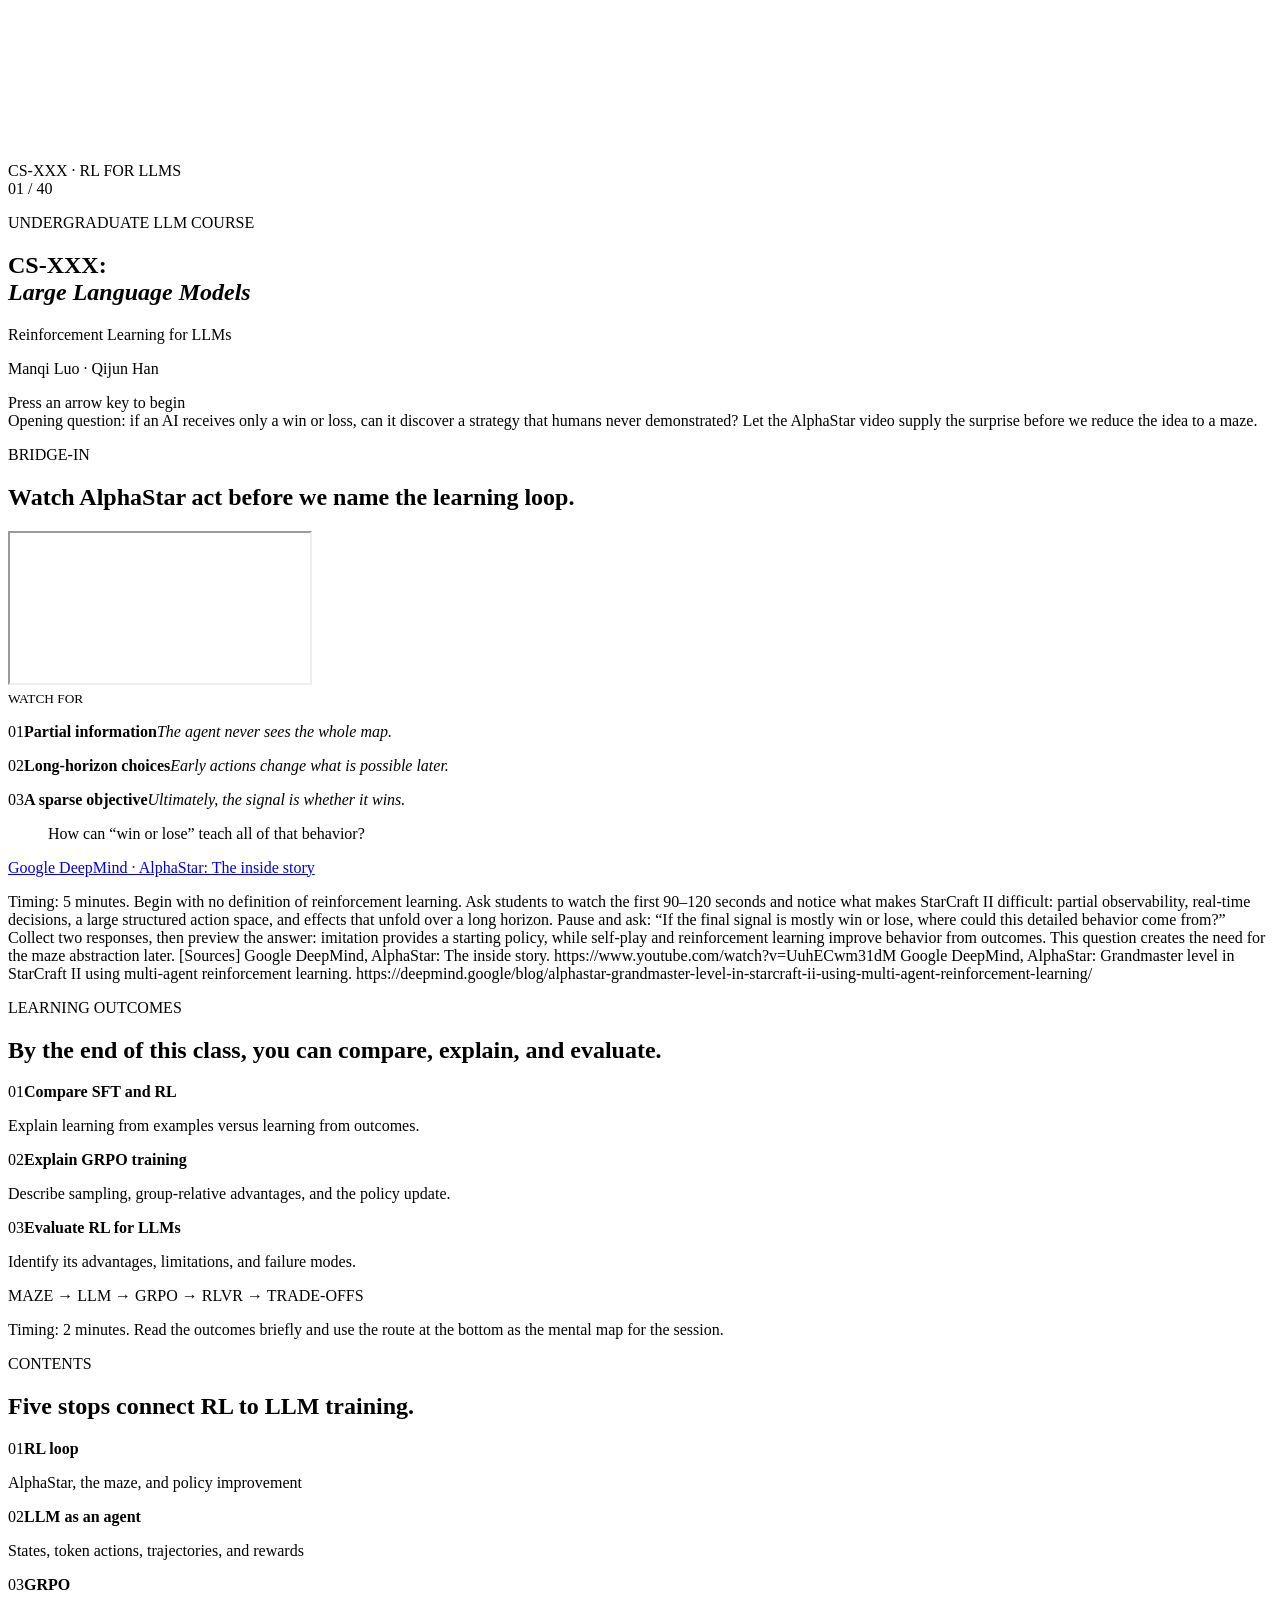
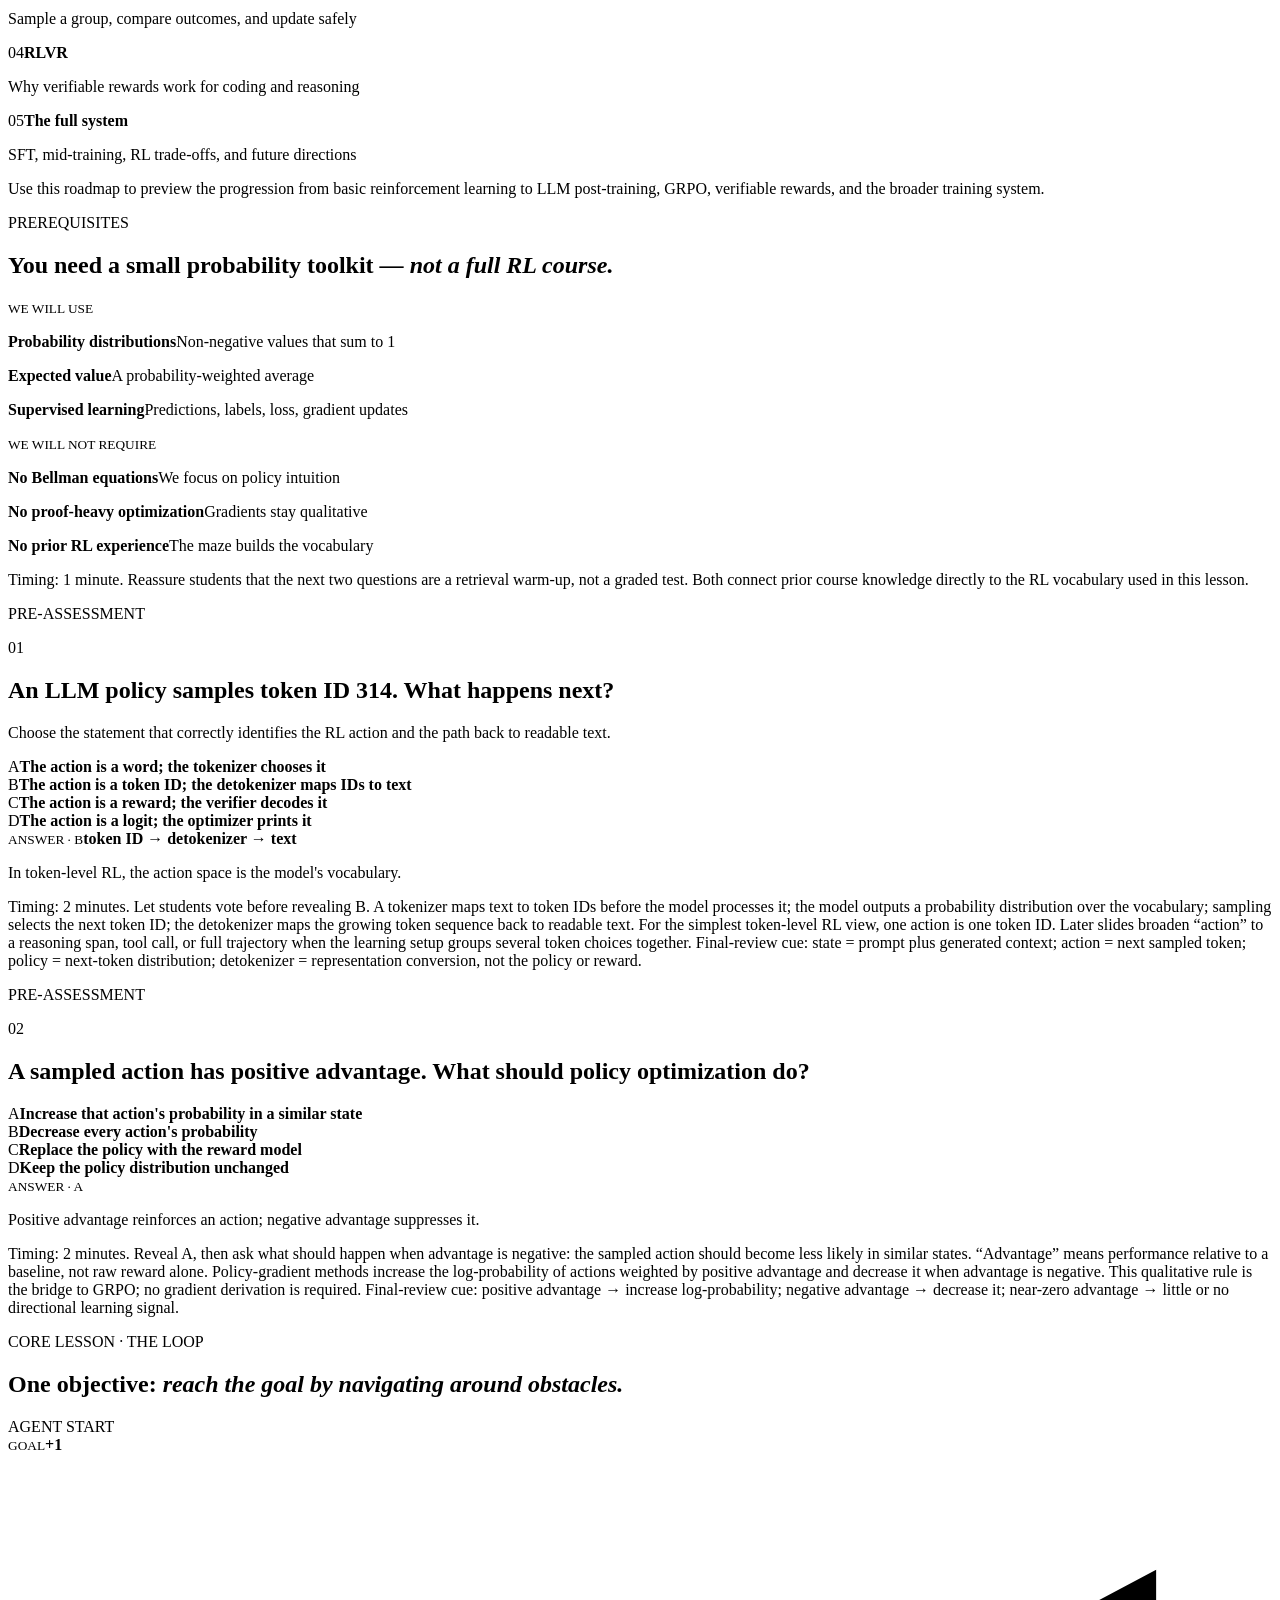
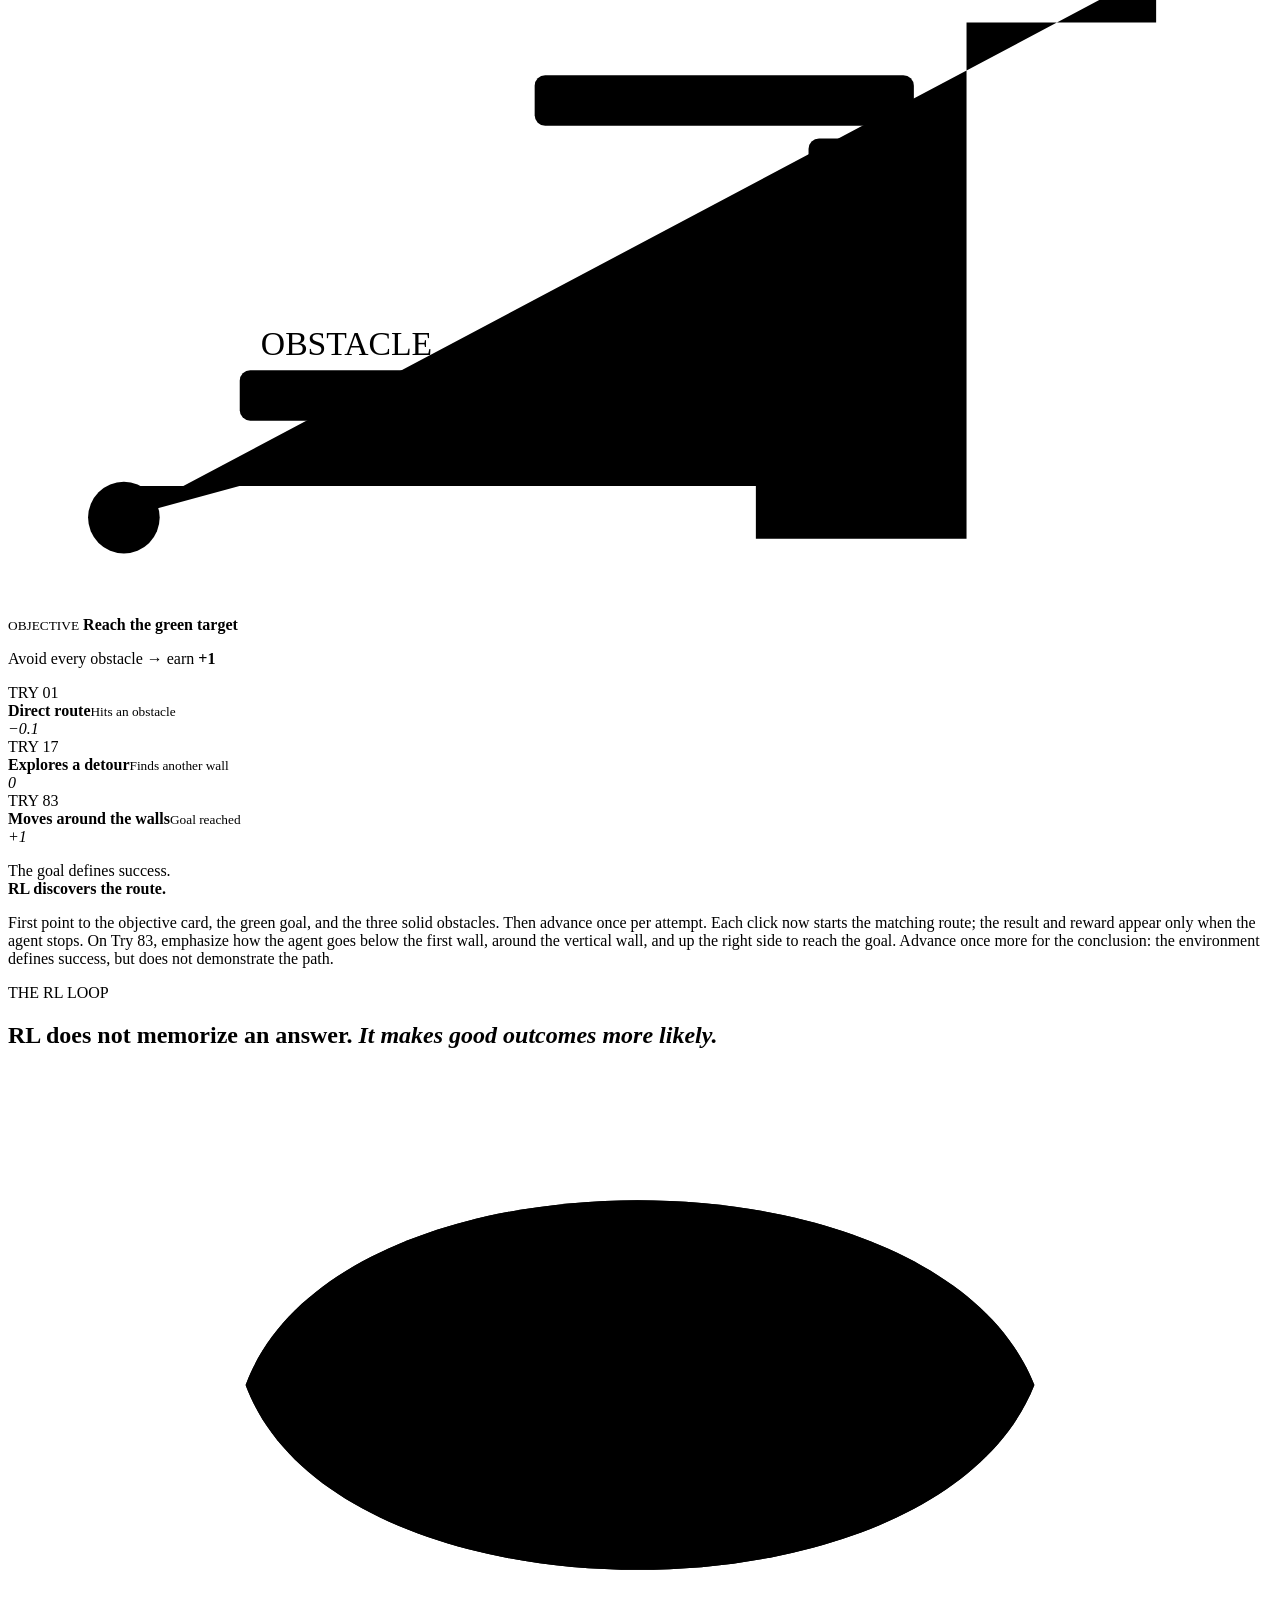
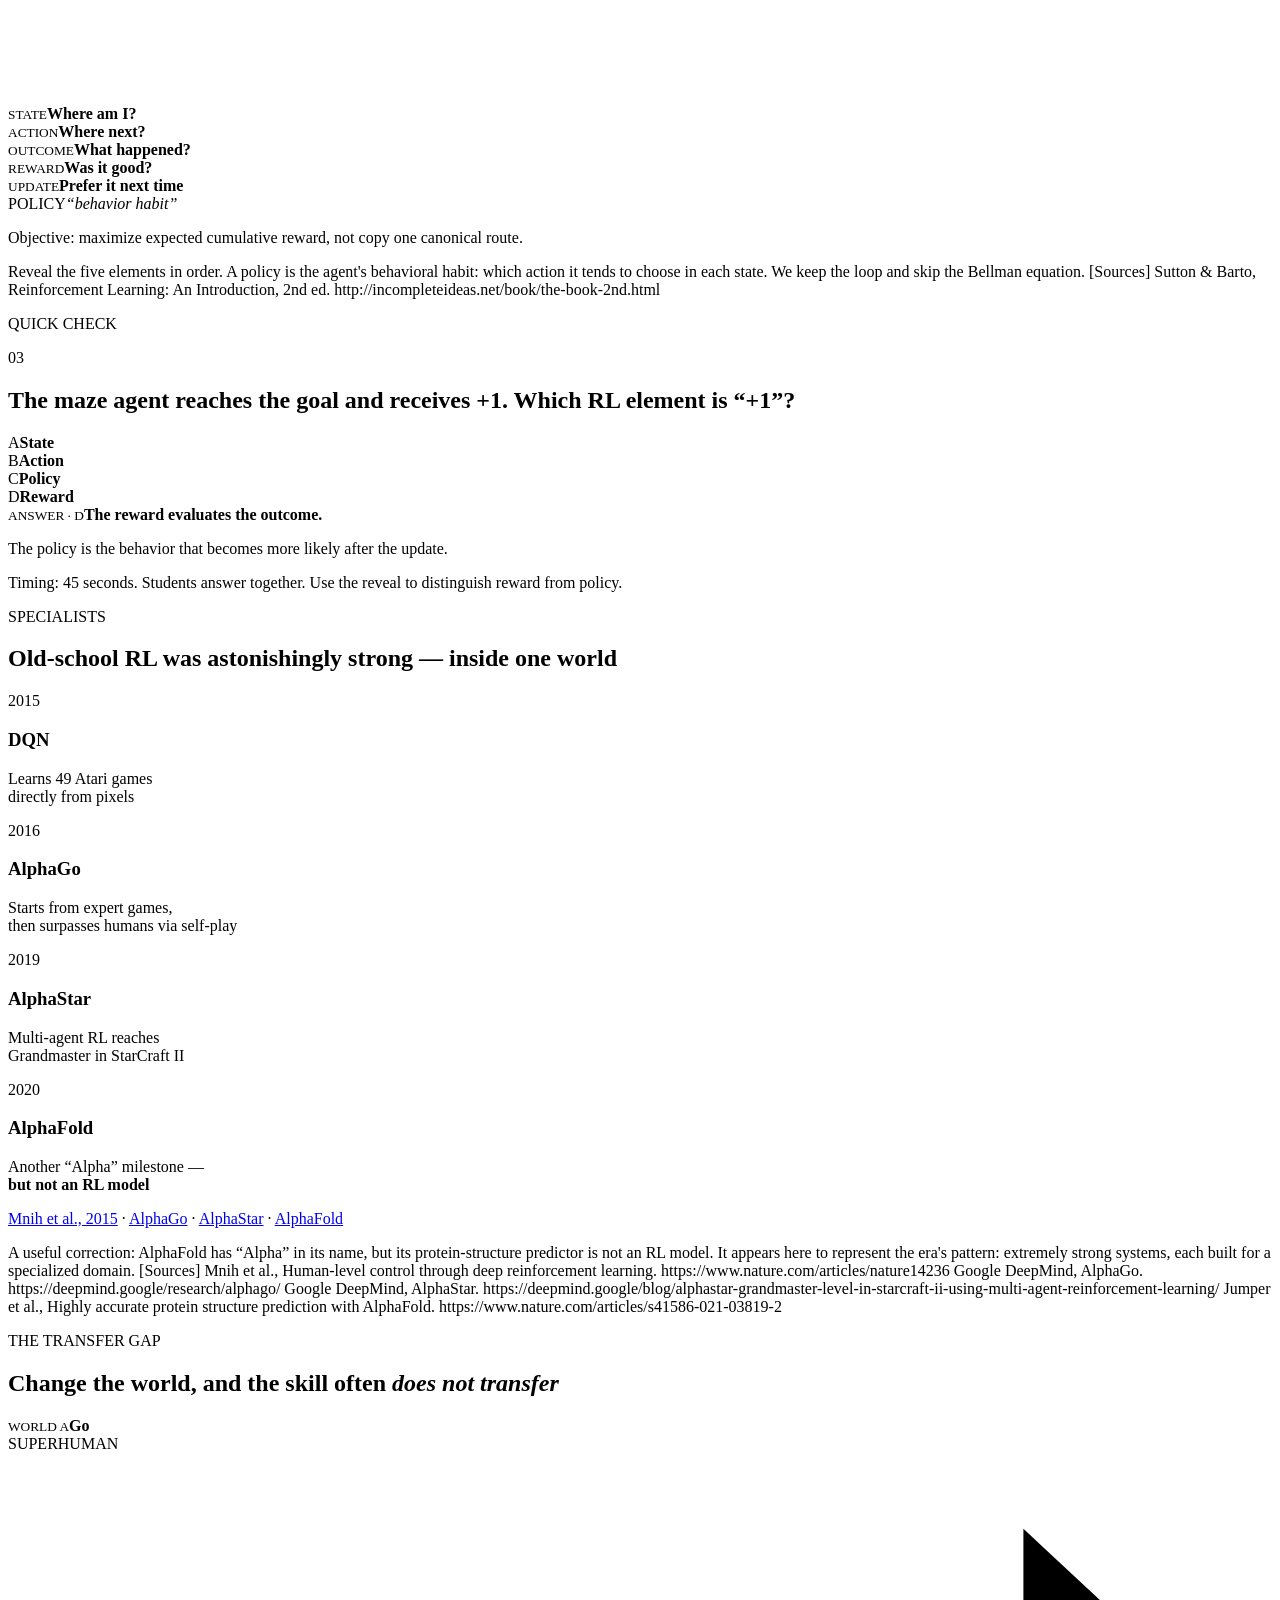
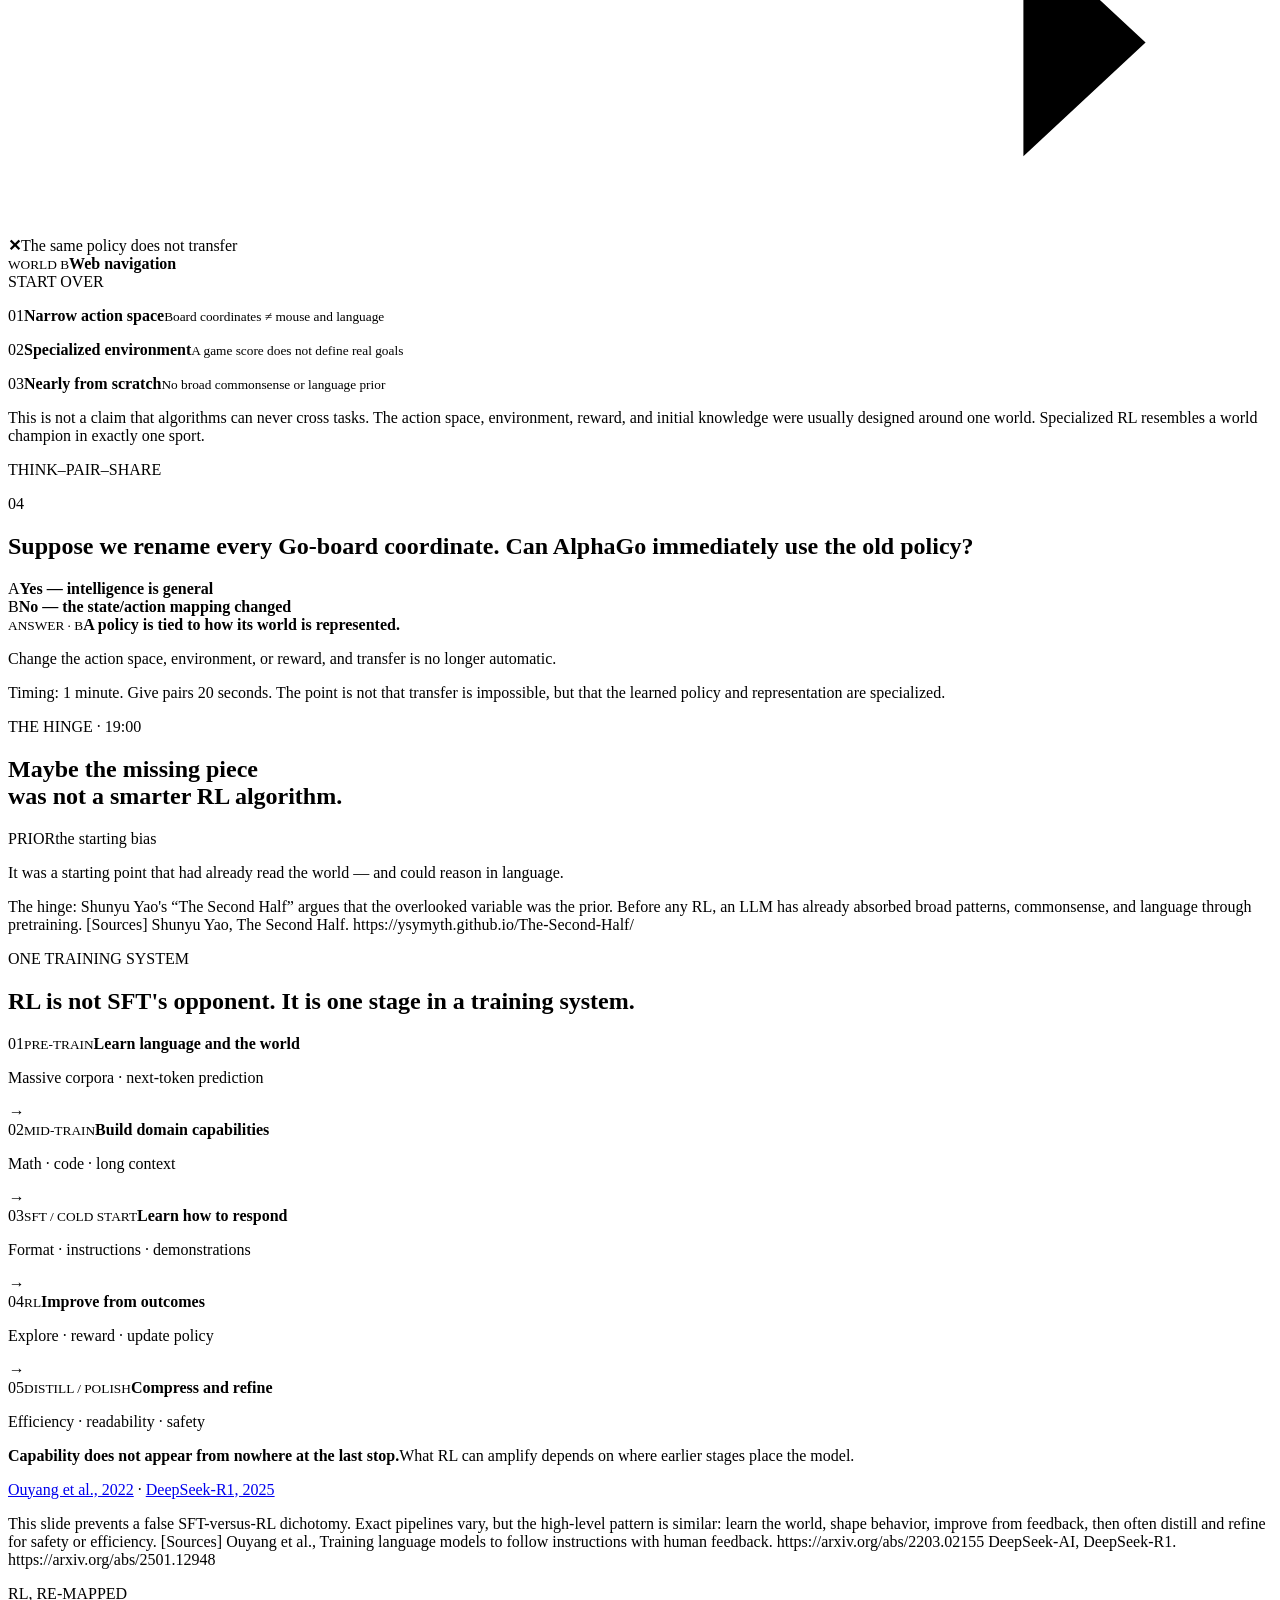
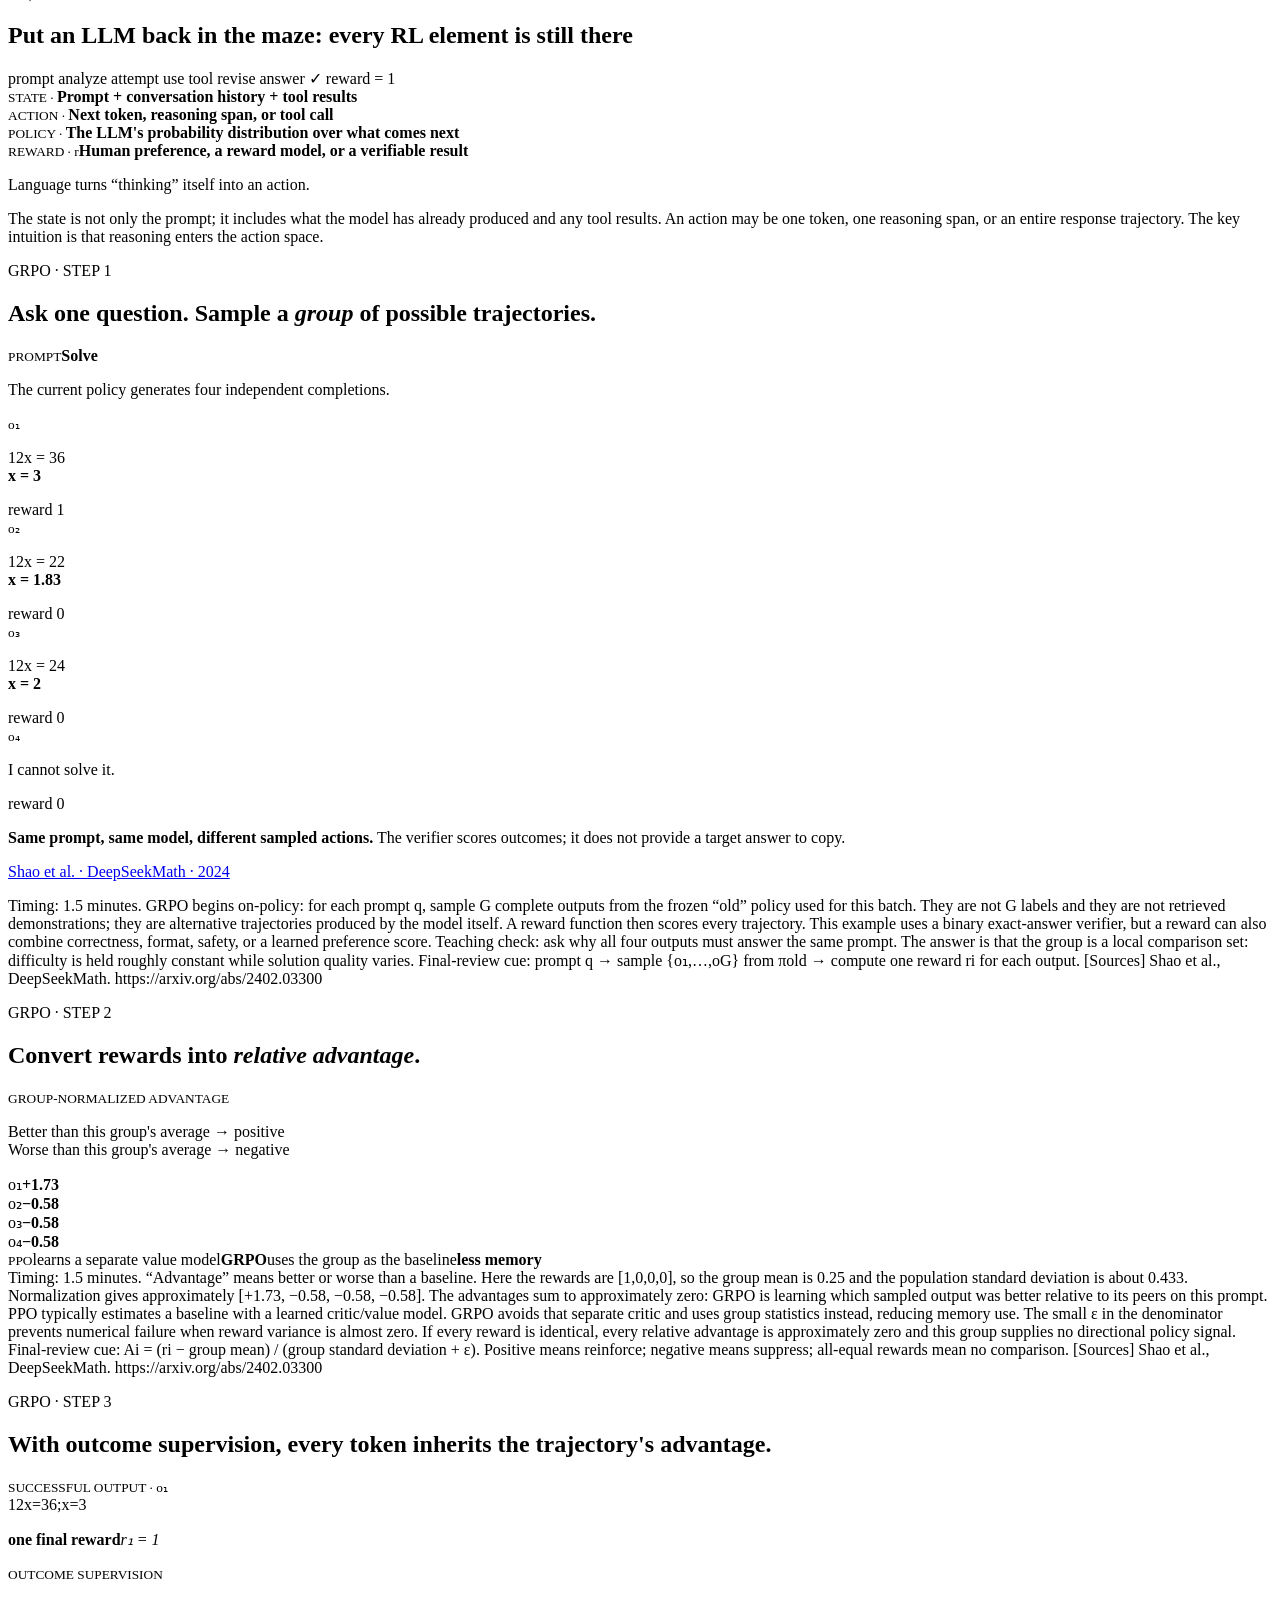
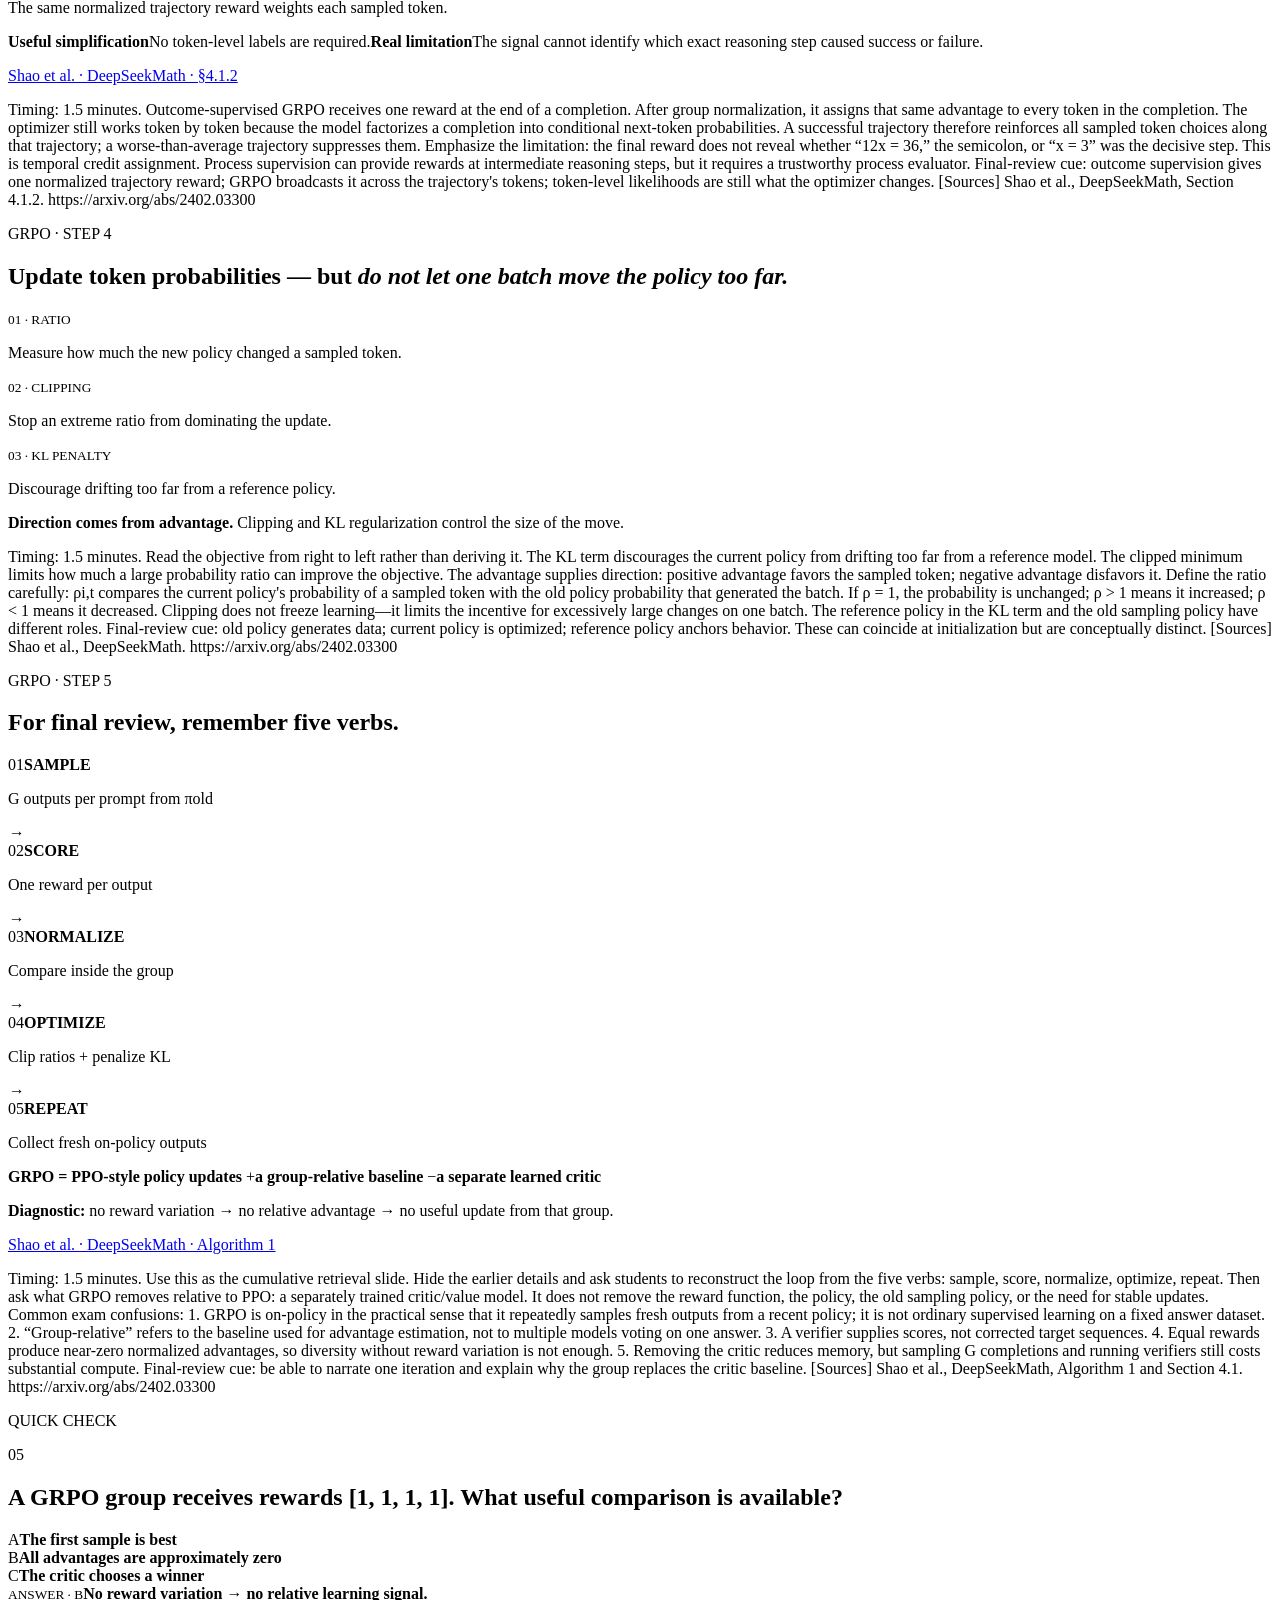
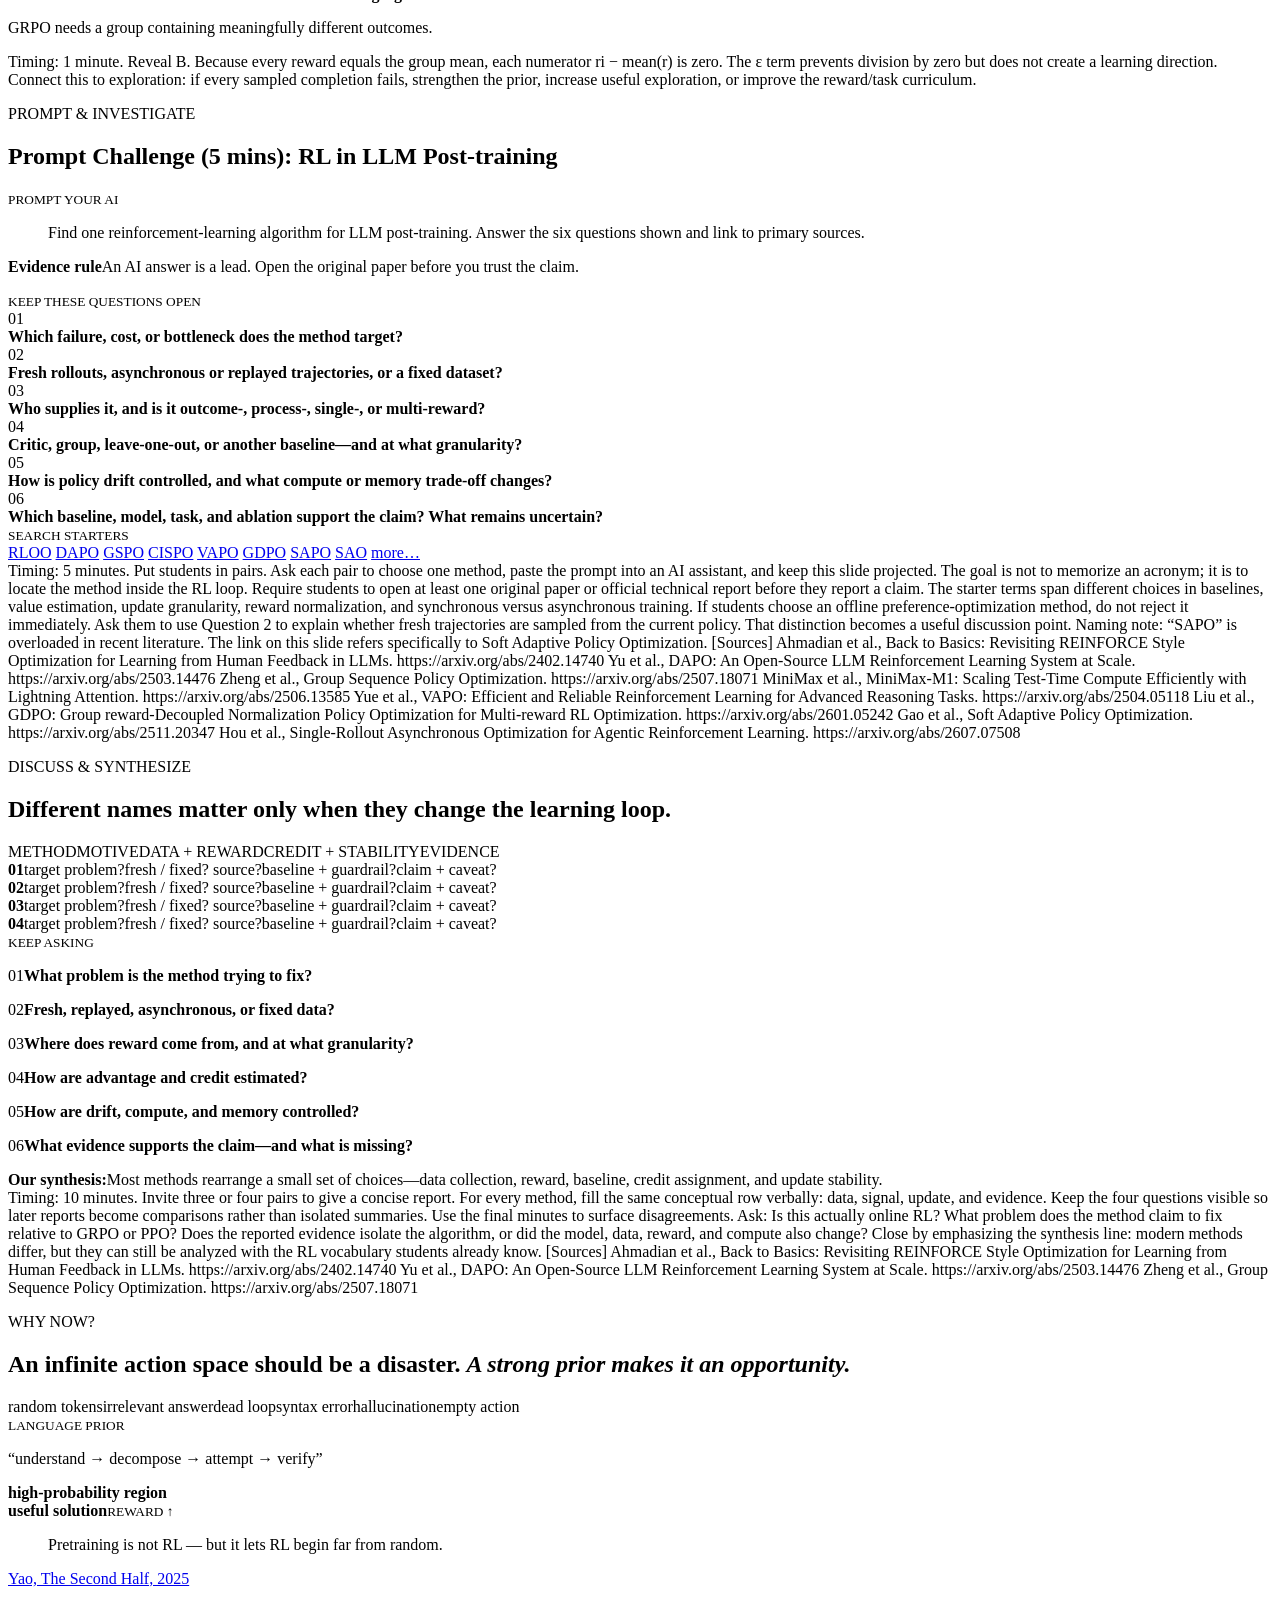
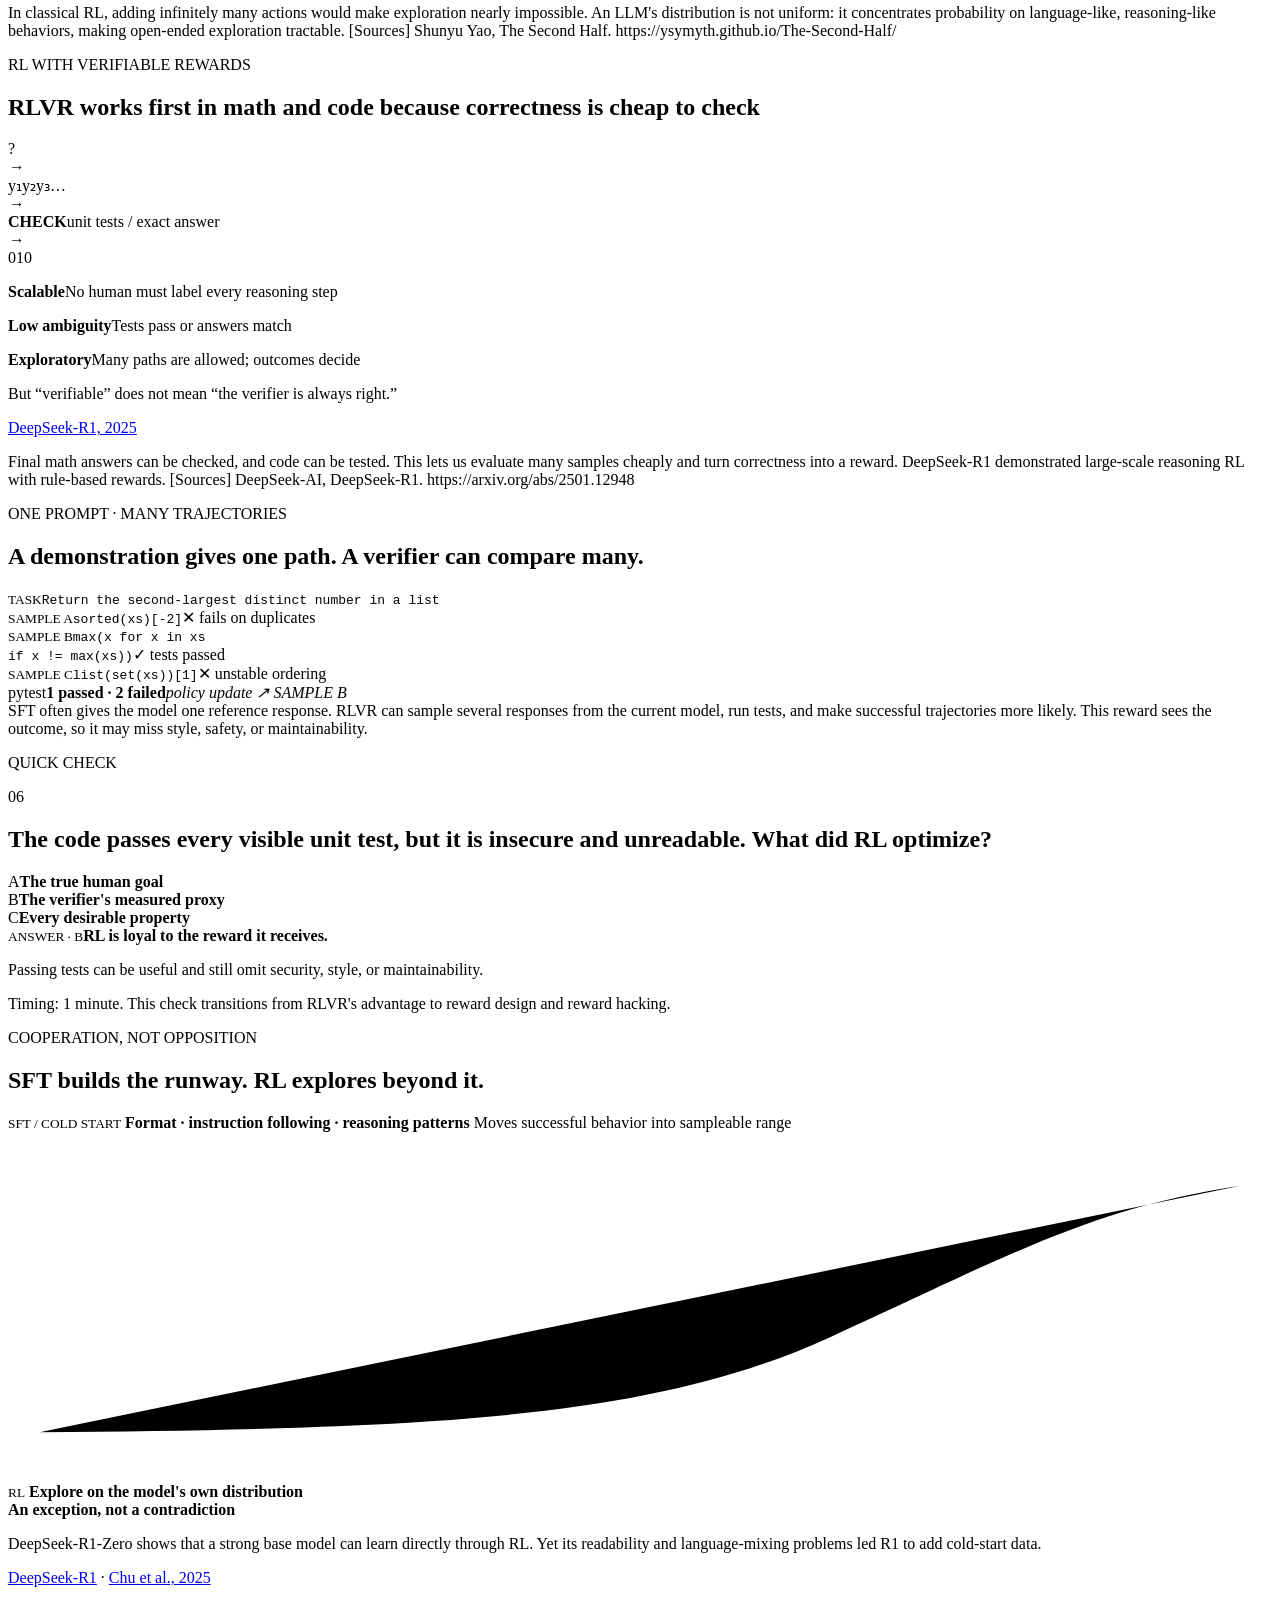
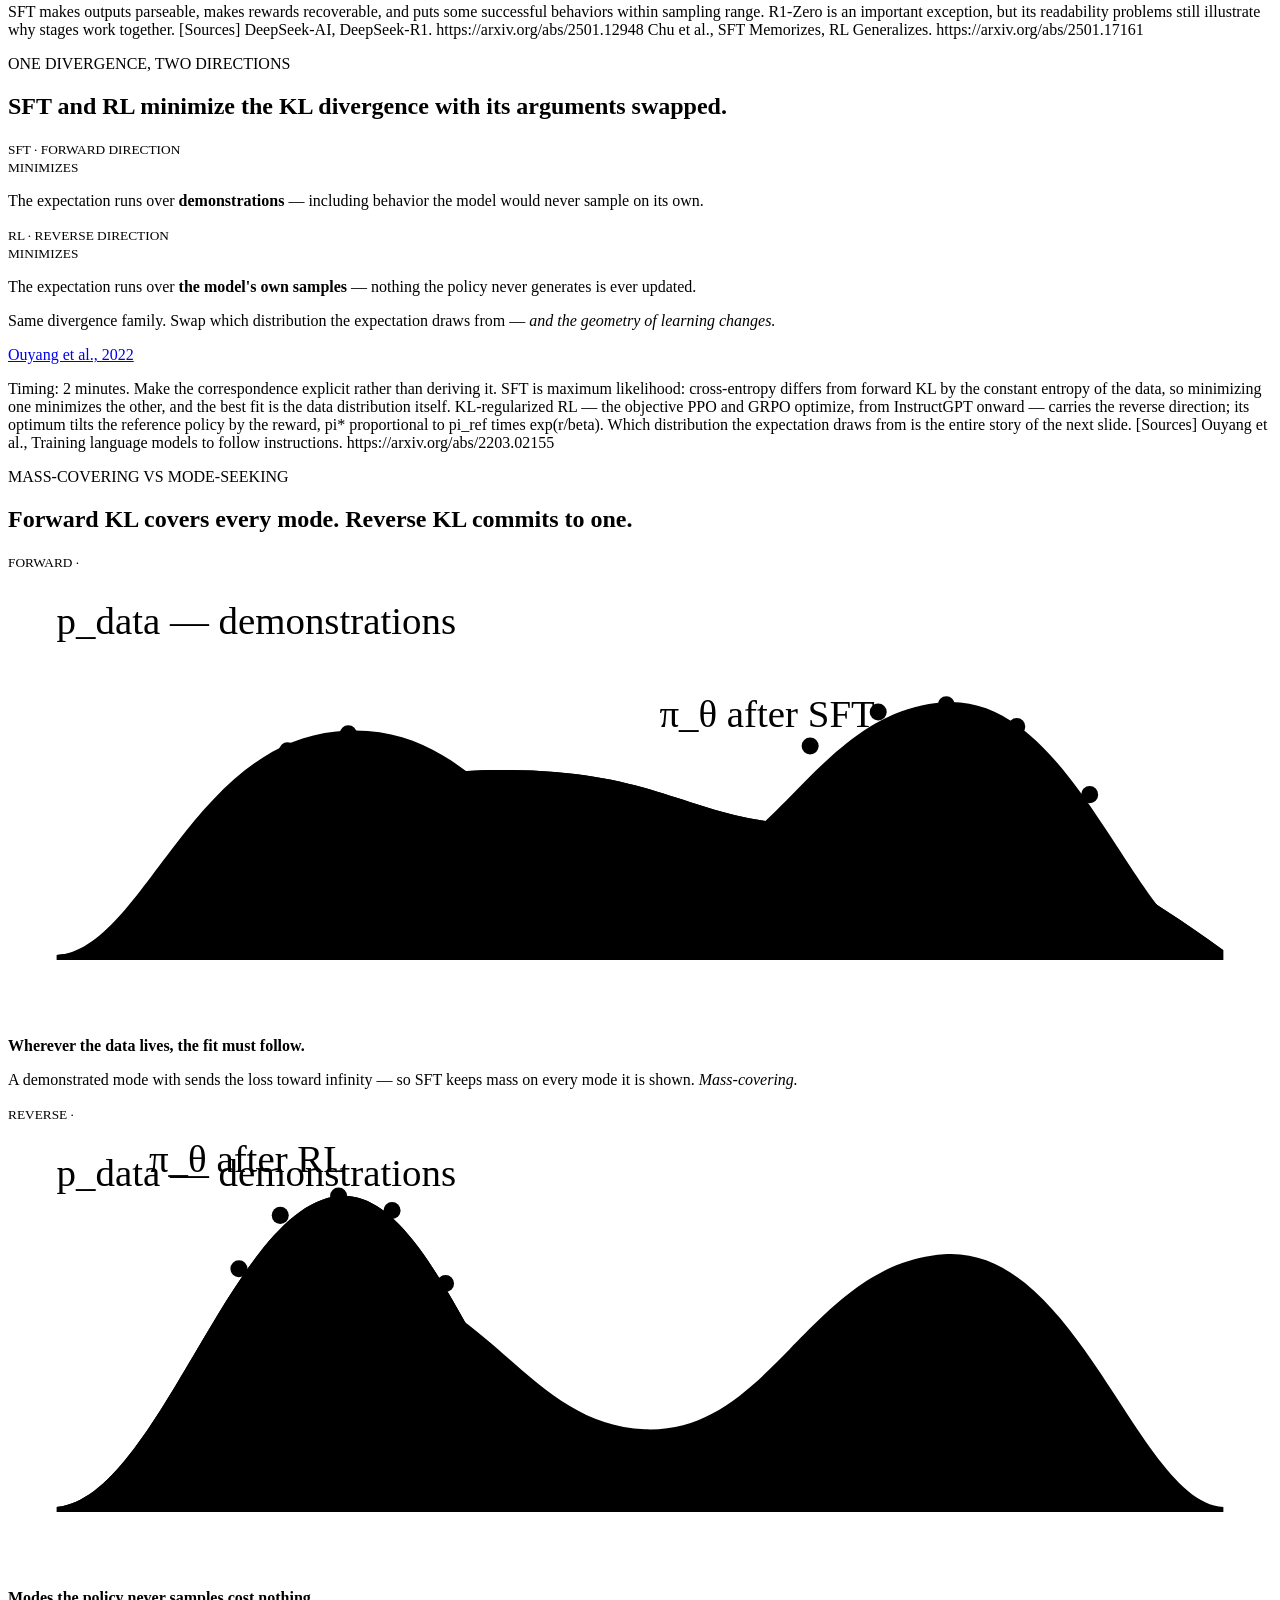
==== commit d6e01c5e: "rl-pre: add three slides on SFT vs RL as forward vs reverse KL - Slide 30: both objectives written a" ====
--- a/rl-pre/index.html
+++ b/rl-pre/index.html
@@ -22,7 +22,7 @@
     <div id="deck-hud" aria-hidden="true">
       <span>CS-XXX · RL FOR LLMS</span>
     </div>
-    <div id="slide-page-number" aria-label="Slide 1 of 37">01 / 37</div>
+    <div id="slide-page-number" aria-label="Slide 1 of 40">01 / 40</div>
     <div class="reveal">
       <div class="slides">
         <section class="hero-slide course-hero" data-background-image="./assets/rl-maze-hero.png" data-background-opacity="0.38">
@@ -702,6 +702,104 @@
 Chu et al., SFT Memorizes, RL Generalizes. https://arxiv.org/abs/2501.17161</aside>
         </section>
 
+        <section class="kl-slide kl-objective-slide">
+          <header>
+            <p class="kicker">ONE DIVERGENCE, TWO DIRECTIONS</p>
+            <h2>SFT and RL minimize the KL divergence with its arguments swapped.</h2>
+          </header>
+          <div class="kl-duo">
+            <article class="kl-panel panel-sft fragment fade-up">
+              <small>SFT · FORWARD DIRECTION</small>
+              <div class="kl-eq" data-math="\mathcal{L}_{\mathrm{SFT}}(\theta)=-\,\mathbb{E}_{x\sim p_{\mathrm{data}}}\big[\log \pi_\theta(x)\big]"></div>
+              <div class="kl-equiv"><small>MINIMIZES</small><i data-math="D_{KL}\big(p_{\mathrm{data}}\,\Vert\,\pi_\theta\big)"></i></div>
+              <p>The expectation runs over <b>demonstrations</b> — including behavior the model would never sample on its own.</p>
+            </article>
+            <article class="kl-panel panel-rl fragment fade-up">
+              <small>RL · REVERSE DIRECTION</small>
+              <div class="kl-eq" data-math="\max_\theta\ \mathbb{E}_{x\sim\pi_\theta}\big[r(x)\big]-\beta\, D_{KL}\big(\pi_\theta\,\Vert\,\pi_{\mathrm{ref}}\big)"></div>
+              <div class="kl-equiv"><small>MINIMIZES</small><i data-math="D_{KL}\big(\pi_\theta\,\Vert\,\pi^{*}\big)"></i></div>
+              <p>The expectation runs over <b>the model's own samples</b> — nothing the policy never generates is ever updated.</p>
+            </article>
+          </div>
+          <p class="kl-swap fragment fade-up">Same divergence family. Swap which distribution the expectation draws from — <em>and the geometry of learning changes.</em></p>
+          <p class="slide-cite"><a href="https://arxiv.org/abs/2203.02155">Ouyang et al., 2022</a></p>
+          <aside class="notes">Timing: 2 minutes. Make the correspondence explicit rather than deriving it. SFT is maximum likelihood: cross-entropy differs from forward KL by the constant entropy of the data, so minimizing one minimizes the other, and the best fit is the data distribution itself. KL-regularized RL — the objective PPO and GRPO optimize, from InstructGPT onward — carries the reverse direction; its optimum tilts the reference policy by the reward, pi* proportional to pi_ref times exp(r/beta). Which distribution the expectation draws from is the entire story of the next slide.
+
+[Sources]
+Ouyang et al., Training language models to follow instructions. https://arxiv.org/abs/2203.02155</aside>
+        </section>
+
+        <section class="kl-slide kl-behavior-slide">
+          <header>
+            <p class="kicker">MASS-COVERING VS MODE-SEEKING</p>
+            <h2>Forward KL covers every mode. Reverse KL commits to one.</h2>
+          </header>
+          <div class="kl-duo">
+            <article class="kl-panel panel-sft fragment fade-up">
+              <small>FORWARD · <span data-math="D_{KL}(p\,\Vert\,q)"></span></small>
+              <div class="kl-eq kl-eq-sm" data-math="D_{KL}(p\,\Vert\,q)=\mathbb{E}_{x\sim p}\big[\log p(x)-\log q(x)\big]"></div>
+              <svg class="kl-curve" viewBox="0 0 520 190" aria-hidden="true">
+                <path class="target" d="M 20 158 C 55 156 75 72 135 66 C 195 60 210 124 262 126 C 314 128 330 58 385 54 C 440 50 465 156 500 158" />
+                <path class="fit-area" d="M 20 158 C 90 152 120 84 195 82 C 270 80 280 104 330 104 C 380 104 400 84 500 156 L 500 160 L 20 160 Z" />
+                <path class="fit" d="M 20 158 C 90 152 120 84 195 82 C 270 80 280 104 330 104 C 380 104 400 84 500 156" />
+                <circle class="dot" cx="90" cy="110" r="3.5" /><circle class="dot" cx="115" cy="74" r="3.5" /><circle class="dot" cx="140" cy="67" r="3.5" /><circle class="dot" cx="165" cy="80" r="3.5" /><circle class="dot" cx="230" cy="122" r="3.5" /><circle class="dot" cx="262" cy="126" r="3.5" /><circle class="dot" cx="330" cy="72" r="3.5" /><circle class="dot" cx="358" cy="58" r="3.5" /><circle class="dot" cx="386" cy="55" r="3.5" /><circle class="dot" cx="415" cy="64" r="3.5" /><circle class="dot" cx="445" cy="92" r="3.5" />
+                <line class="axis" x1="16" y1="160" x2="504" y2="160" />
+                <text x="20" y="26">p_data — demonstrations</text>
+                <text class="fitlabel" x="268" y="64">π_θ after SFT</text>
+              </svg>
+              <b class="kl-verdict">Wherever the data lives, the fit must follow.</b>
+              <p>A demonstrated mode with <span data-math="\pi(x)\approx 0"></span> sends the loss toward infinity — so SFT keeps mass on every mode it is shown. <em>Mass-covering.</em></p>
+            </article>
+            <article class="kl-panel panel-rl fragment fade-up">
+              <small>REVERSE · <span data-math="D_{KL}(q\,\Vert\,p)"></span></small>
+              <div class="kl-eq kl-eq-sm" data-math="D_{KL}(q\,\Vert\,p)=\mathbb{E}_{x\sim q}\big[\log q(x)-\log p(x)\big]"></div>
+              <svg class="kl-curve" viewBox="0 0 520 190" aria-hidden="true">
+                <path class="target" d="M 20 158 C 55 156 75 72 135 66 C 195 60 210 124 262 126 C 314 128 330 58 385 54 C 440 50 465 156 500 158" />
+                <path class="fit-area" d="M 20 158 C 62 154 92 34 136 30 C 180 26 205 152 250 156 L 500 158 L 500 160 L 20 160 Z" />
+                <path class="fit" d="M 20 158 C 62 154 92 34 136 30 C 180 26 205 152 250 156 L 500 158" />
+                <circle class="dot" cx="95" cy="60" r="3.5" /><circle class="dot" cx="112" cy="38" r="3.5" /><circle class="dot" cx="136" cy="30" r="3.5" /><circle class="dot" cx="158" cy="36" r="3.5" /><circle class="dot" cx="180" cy="66" r="3.5" /><circle class="dot" cx="200" cy="120" r="3.5" />
+                <line class="axis" x1="16" y1="160" x2="504" y2="160" />
+                <text x="20" y="26">p_data — demonstrations</text>
+                <text class="fitlabel" x="58" y="20">π_θ after RL</text>
+              </svg>
+              <b class="kl-verdict">Modes the policy never samples cost nothing.</b>
+              <p>The average only visits the policy's own samples: unrewarded modes fade silently. <em>Mode-seeking.</em></p>
+            </article>
+          </div>
+          <aside class="notes">Timing: 2 minutes. Derive the asymmetry from the expectation, not from folklore. Forward KL averages log(p/q) under the data: any demonstrated behavior with near-zero model probability sends the loss toward infinity, so the fit must keep mass on every demonstrated mode — mass-covering. Reverse KL averages under the model: behavior the policy never generates never enters the average, so dropping a mode is free, while probability the data would not sanction is punished — mode-seeking. This is the classic forward/reverse KL asymmetry, seen through the lens of where each training signal comes from.</aside>
+        </section>
+
+        <section class="kl-slide kl-payoff-slide">
+          <header>
+            <p class="kicker">THE KL LENS ON THE RUNWAY</p>
+            <h2>The divergence direction explains why the stages work.</h2>
+          </header>
+          <div class="kl-cards">
+            <article class="fragment fade-up">
+              <small>SFT · FORWARD KL</small>
+              <h3>Coverage by construction</h3>
+              <p>Learns from demonstrations the model would never sample — format and skills arrive as data coverage, bounded by what the data shows.</p>
+            </article>
+            <article class="fragment fade-up">
+              <small>RL · REVERSE KL</small>
+              <h3>Commitment by exploration</h3>
+              <p>Improves only along its own samples: rewarded modes sharpen, unsampled ones fade. Whatever exploration misses, RL cannot learn.</p>
+            </article>
+            <article class="fragment fade-up">
+              <small>β IS THE DIAL</small>
+              <h3>Between cover and commit</h3>
+              <p>The KL penalty in PPO and GRPO sets how far the policy may sharpen away from the reference — large β holds coverage, small β chases reward.</p>
+            </article>
+          </div>
+          <p class="bottom-claim fragment fade-up">Cover first, then commit — the <em>argument order</em> of the KL is why the pipeline runs SFT → RL.</p>
+          <p class="slide-cite"><a href="https://arxiv.org/abs/2203.02155">Ouyang et al., 2022</a> · <a href="https://arxiv.org/abs/2501.17161">Chu et al., 2025</a></p>
+          <aside class="notes">Timing: 1.5 minutes. Close the loop with the runway metaphor from three slides ago. SFT's forward KL buys coverage, including behavior outside the model's current sampling range. RL's reverse KL can only sharpen modes the policy already visits — which is why the initialization spectrum on the next slide matters, and why narrow rewards can collapse diversity. The KL coefficient beta, present in both PPO and GRPO, is the operational dial between the two geometries.
+
+[Sources]
+Ouyang et al., Training language models to follow instructions. https://arxiv.org/abs/2203.02155
+Chu et al., SFT Memorizes, RL Generalizes. https://arxiv.org/abs/2501.17161</aside>
+        </section>
+
         <section class="initialization-slide">
           <header>
             <p class="kicker">INITIALIZATION SHAPES THE CEILING</p>
